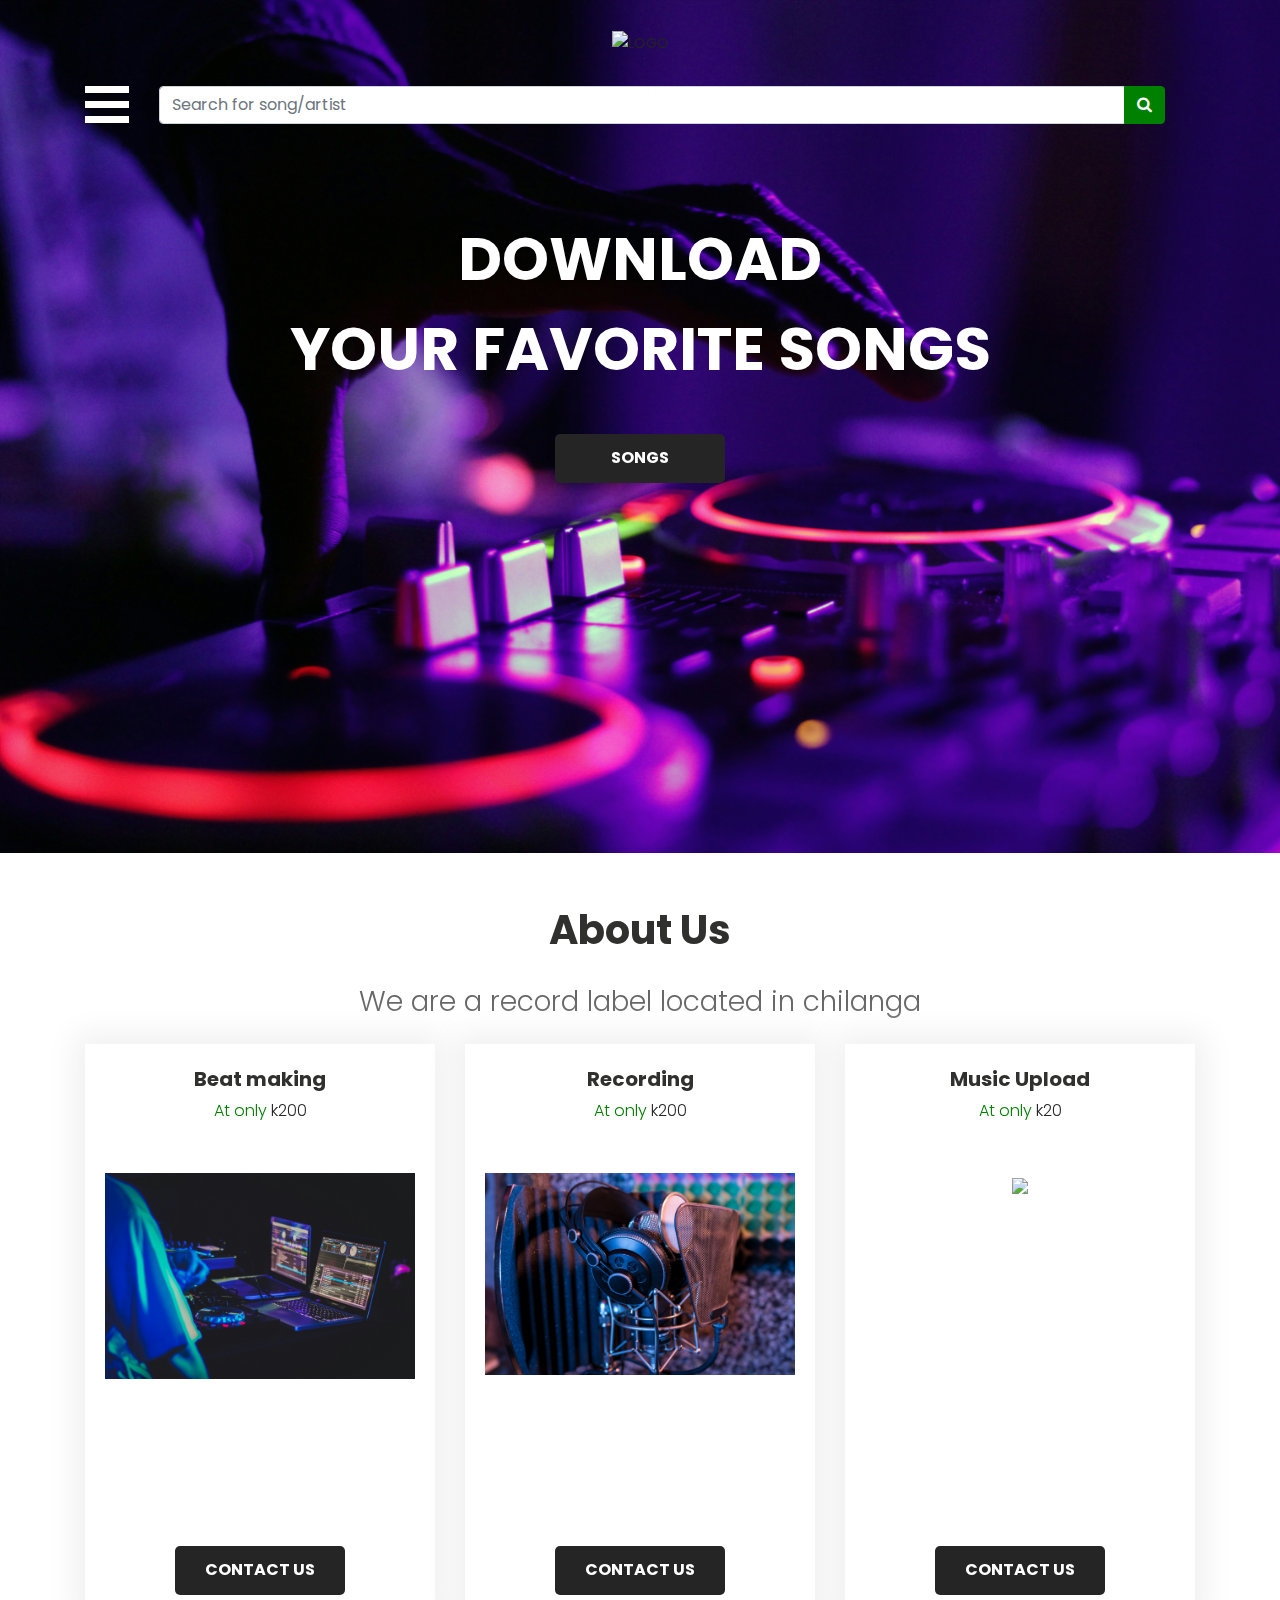
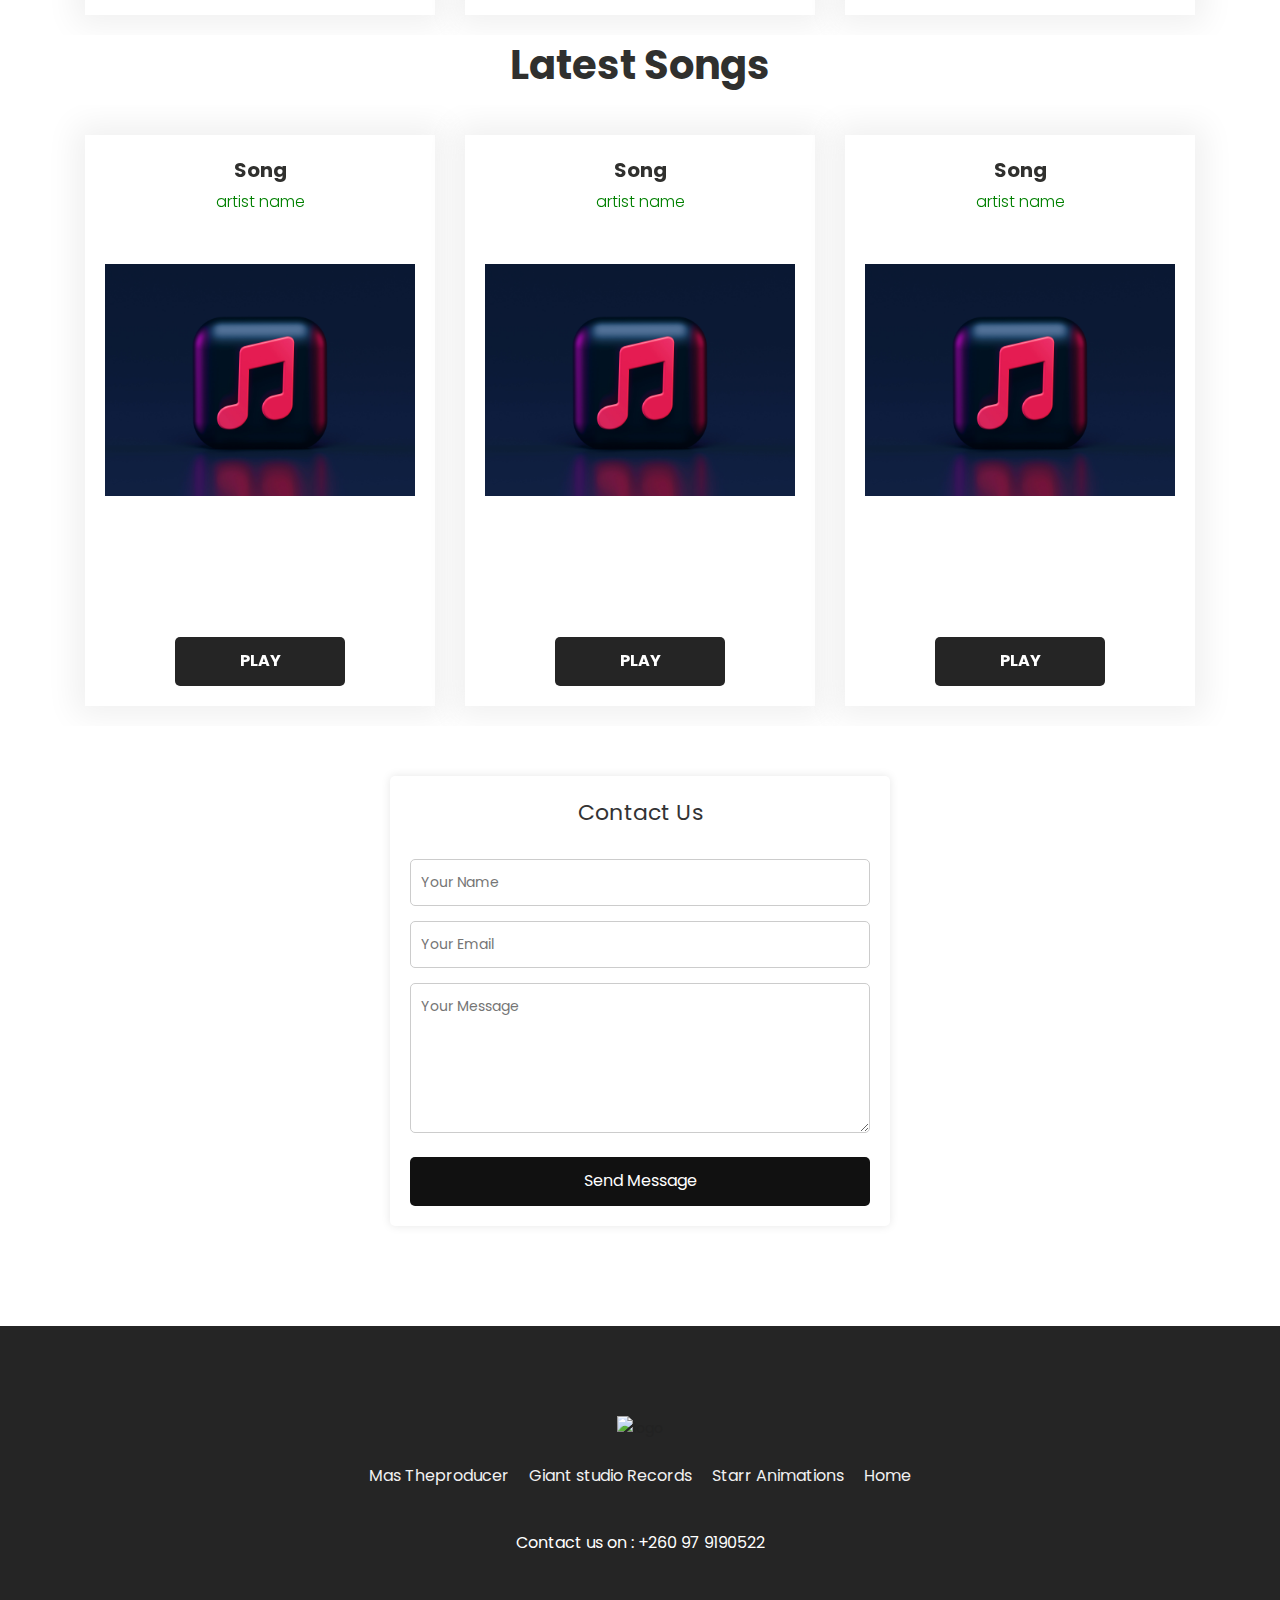
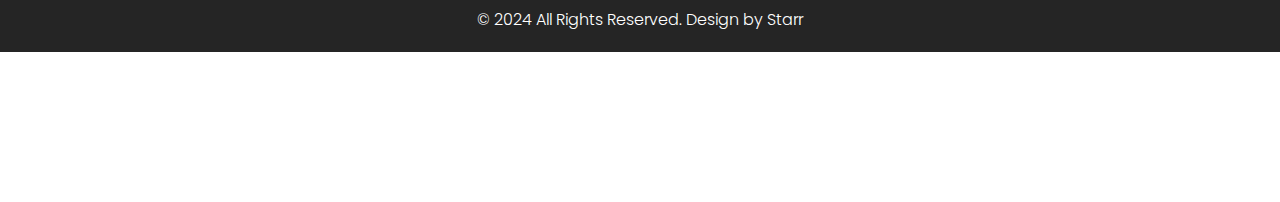
==== index.html @ d3c89e40 "added songs" ====
<!DOCTYPE html>
<html lang="en">
   <head>
      <!-- basic -->
      <meta charset="utf-8">
      <meta http-equiv="X-UA-Compatible" content="IE=edge">
      <meta name="viewport" content="width=device-width, initial-scale=1">
      <!-- mobile metas -->
      <meta name="viewport" content="width=device-width, initial-scale=1">
      <meta name="viewport" content="initial-scale=1, maximum-scale=1">
      <!-- site metas -->
      <title>Giant Music</title>
      <meta name="keywords" content="">
      <meta name="description" content="">
      <meta name="author" content="">
      <!-- bootstrap css -->
      <link rel="stylesheet" type="text/css" href="css/bootstrap.min.css">
      <!-- style css -->
      <link rel="stylesheet" type="text/css" href="css/style.css">
      <!-- Responsive-->
      <link rel="stylesheet" href="css/responsive.css">
      <!-- fevicon -->
      <link rel="icon" href="images/fevicon.png" type="image/gif" />
      <!-- Scrollbar Custom CSS -->
      <link rel="stylesheet" href="css/jquery.mCustomScrollbar.min.css">
      <!-- Tweaks for older IEs-->
      <link rel="stylesheet" href="https://netdna.bootstrapcdn.com/font-awesome/4.0.3/css/font-awesome.css">
      <!-- fonts -->
      <link href="https://fonts.googleapis.com/css?family=Poppins:400,700&display=swap" rel="stylesheet">
      <!-- font awesome -->
      <link rel="stylesheet" type="text/css" href="https://stackpath.bootstrapcdn.com/font-awesome/4.7.0/css/font-awesome.min.css">
      <!--  -->
      <!-- owl stylesheets -->
      <link href="https://fonts.googleapis.com/css?family=Great+Vibes|Poppins:400,700&display=swap&subset=latin-ext" rel="stylesheet">
      <link rel="stylesheet" href="css/owl.carousel.min.css">
      <link rel="stylesoeet" href="css/owl.theme.default.min.css">
      <link rel="stylesheet" href="https://cdnjs.cloudflare.com/ajax/libs/fancybox/2.1.5/jquery.fancybox.min.css" media="screen">
   </head>
   <body>
      <!-- banner bg main start -->
      <div class="banner_bg_main">

         <!-- header top section start -->
         <!-- logo section start -->
         <div class="logo_section">
            <div class="container">
               <div class="row">
                  <div class="col-sm-12">
                     <div class="logo"><a href="index.html"><img src="images/#" alt='LOGO'></a></div>
                  </div>
               </div>
            </div>
         </div>
         <!-- logo section end -->
         <!-- header section start -->
         <div class="header_section">
            <div class="container">
               <div class="containt_main">
                  <div id="mySidenav" class="sidenav">
                     <a href="javascript:void(0)" class="closebtn" onclick="closeNav()">&times;</a>
                     <a href="index.html">Home</a>
                     <a href="songs.html">Songs</a>
                     <a href="#">Top 10</a>
                     <a href="#contact">Contact Us</a>
                  </div>
                  <span class="toggle_icon" onclick="openNav()"><img src="images/toggle-icon.png"></span>
                 
                  <div class="main">
                     <!-- Another variation with a button -->
                     <div class="input-group">
                        <input type="text" class="form-control" placeholder="Search for song/artist">
                        <div class="input-group-append">
                           <button class="btn btn-secondary" type="button" style="background-color: green; border-color:green ">
                           <i class="fa fa-search"></i>
                           </button>
                        </div>
                     </div>
                  </div>
               </div>
            </div>
         </div>
         <!-- header section end -->
         <!-- banner section start -->
         <div class="banner_section layout_padding">
            <div class="container">
               <div id="my_slider" class="carousel slide" data-ride="carousel">
                  <div class="carousel-inner">
                     <div class="carousel-item active">
                        <div class="row">
                           <div class="col-sm-12">
                              <h1 class="banner_taital">Download <br>Your favorite songs</h1>
                              <div class="buynow_bt"><a href="#">songs</a></div>
                           </div>
                        </div>
                     </div>
                     <div class="carousel-item">
                        <div class="row">
                           <div class="col-sm-12">
                              <h1 class="banner_taital">Play <br>the latest songs</h1>
                              <div class="buynow_bt"><a href="#">play</a></div>
                           </div>
                        </div>
                     </div>
                     <div class="carousel-item">
                        <div class="row">
                           <div class="col-sm-12">
                              <h1 class="banner_taital">Contact us <br>and be heard around the world</h1>
                              <div class="buynow_bt"><a href="#contact">Contact us</a></div>
                           </div>
                        </div>
                     </div>
                  </div>
               </div>
            </div>
         </div>
         <!-- banner section end -->
      </div>
      <!-- banner bg main end -->
    
    <!-- About Us section start -->
    <div class="fashion_section">
      <div id="electronic_main_slider" class="carousel slide" data-ride="carousel">
         <div class="carousel-inner">
            <div class="carousel-item active">
               <div class="container">
                  <h1 class="fashion_taital">About Us</h1>
                  <p class="aboutUs">We are a record label located in chilanga</p>
                  <div class="fashion_section_2">
                     <div class="row">
                        <div class="col-lg-4 col-sm-4">
                           <div class="box_main">
                              <h4 class="shirt_text">Beat making</h4>
                              <p class="price_text">At only<span style="color: #262626;"> k200</span></p>
                              <div class="electronic_img"><img src="images/feliphe-schiarolli-oeHaXN3WiLk-unsplash.jpg"></div>
                              <div class="btn_main">
                                 
                                 <div class="buynow_bt"><a href="#contact">Contact Us</a></div>
                              </div>
                           </div>
                        </div>
                        <div class="col-lg-4 col-sm-4">
                           <div class="box_main">
                              <h4 class="shirt_text">Recording</h4>
                              <p class="price_text">At only<span style="color: #262626;"> k200</span></p>
                              <div class="electronic_img"><img src="images/willspirit-l-n-ZEfmWH1nr5Q-unsplash.jpg"></div>
                              <div class="btn_main">
                                
                                 <div class="buynow_bt"><a href="#contact">Contact Us</a></div>
                              </div>
                           </div>
                        </div>
                        <div class="col-lg-4 col-sm-4">
                           <div class="box_main">
                              <h4 class="shirt_text">Music Upload</h4>
                              <p class="price_text">At only<span style="color: #262626;"> k20</span></p>
                              <div class="electronic_img"><img src="images/fernando-lavin-YDdZ6nbGS24-unsplash.jpg"></div>
                              <div class="btn_main">
                              
                                 <div class="buynow_bt"><a href="#contact">Contact Us</a></div>
                              </div>
                           </div>
                        </div>
                     </div>
                  </div>
               </div>
            </div>
                    </div>
   </div>
   <!-- About us section end -->

      <!-- team  section start -->
      <div class="jewellery_section">
         <h1 class="fashion_taital">Latest Songs</h1>
         <div id="jewellery_main_slider" class="carousel slide" data-ride="carousel">
            <div class="carousel-inner">
               <div class="carousel-item active">
                  <div class="container">
                     <div class="fashion_section_2">
                        <div class="row">
                           <div class="col-lg-4 col-sm-4">
                              <div class="box_main">
                                 <h4 class="shirt_text">Song</h4>
                                 <p class="price_text">artist name</span></p>
                                 <div class="jewellery_img"><img src="images/player.jpg"></div>
                                 <div class="btn_main">
                                    <div class="buynow_bt"><a href="#">Play</a></div>
                                 </div>
                              </div>
                           </div>
                           <div class="col-lg-4 col-sm-4">
                              <div class="box_main">
                                 <h4 class="shirt_text">Song</h4>
                                 <p class="price_text">artist name</span></p>
                                 <div class="jewellery_img"><img src="images/player.jpg"></div>
                                 <div class="btn_main">
                                    <div class="buynow_bt"><a href="#">Play</a></div>
                                 </div>
                              </div>
                           </div>
                           <div class="col-lg-4 col-sm-4">
                              <div class="box_main">
                                 <h4 class="shirt_text">Song</h4>
                                 <p class="price_text">artist name</span></p>
                                 <div class="jewellery_img"><img src="images/player.jpg"></div>
                                 <div class="btn_main">
                                    <div class="buynow_bt"><a href="#">Play</a></div>
                                 </div>
                              </div>
                           </div>
                        </div>
                     </div>
                  </div>
               </div>

               <div class="carousel-item">
                  <div class="container">
                     <div class="fashion_section_2">
                        <div class="row">
               <div class="col-lg-4 col-sm-4">
                              <div class="box_main">
                                 <h4 class="shirt_text">Song</h4>
                                 <p class="price_text">artist name</span></p>
                                 <div class="jewellery_img"><img src="images/player.jpg"></div>
                                 <div class="btn_main">
                                    <div class="buynow_bt"><a href="#">Play</a></div>
                                 </div>
                              </div>
                           </div>
                           <div class="col-lg-4 col-sm-4">
                              <div class="box_main">
                                 <h4 class="shirt_text">Song</h4>
                                 <p class="price_text">artist name</span></p>
                                 <div class="jewellery_img"><img src="images/player.jpg"></div>
                                 <div class="btn_main">
                                    <div class="buynow_bt"><a href="#">Play</a></div>
                                 </div>
                              </div>
                           </div>
                           <div class="col-lg-4 col-sm-4">
                              <div class="box_main">
                                 <h4 class="shirt_text">Song</h4>
                                 <p class="price_text">artist name</span></p>
                                 <div class="jewellery_img"><img src="images/player.jpg"></div>
                                 <div class="btn_main">
                                    <div class="buynow_bt"><a href="#">Play</a></div>
                                 </div>
                              </div>
                           </div>
                        </div>
                     </div>
                  </div>
               </div>
            </div>
       
            <div class="contact-form" id="contact">
               <h2>Contact Us</h2>
               <form id="contact-form">
                   <input type="text" id="name" placeholder="Your Name" required>
                   <input type="email" id="email" placeholder="Your Email" required>
                   <textarea id="message" placeholder="Your Message" required></textarea>
                   <button type="button" onclick="sendMessage()">Send Message</button>
               </form>
           </div>
         </div>
      </div>
      <!-- jewellery  section end -->

    
 
    
      
      
      
      <div class="footer_section layout_padding">
         <div class="container">
            <div class="footer_logo"><a href="index.html"><img src="" alt='logo'></a></div>
           
            <div class="footer_menu">
               <ul>
                  <li><a href="#">Mas Theproducer</a></li>
                  <li><a href="#">Giant studio Records</a></li>
                  <li><a href="#">Starr Animations</a></li>
                  <li><a href="#">Home</a></li>
         
               </ul>
            </div>
            <div class="location_main">Contact us on : <a href="#">+260 97 9190522</a></div>
         </div>
      </div>
      <!-- footer section end -->
      <!-- copyright section start -->
      <div class="copyright_section">
         <div class="container">
            <p class="copyright_text">© 2024 All Rights Reserved. Design by Starr</a></p>
         </div>
      </div>
      <!-- copyright section end -->
      <!-- Javascript files-->
      <script src="js/jquery.min.js"></script>
      <script src="js/popper.min.js"></script>
      <script src="js/bootstrap.bundle.min.js"></script>
      <script src="js/jquery-3.0.0.min.js"></script>
      <script src="js/plugin.js"></script>
      <!-- sidebar -->
      <script src="js/jquery.mCustomScrollbar.concat.min.js"></script>
      <script src="js/custom.js"></script>
      <script>
         function openNav() {
           document.getElementById("mySidenav").style.width = "250px";
         }
         
         function closeNav() {
           document.getElementById("mySidenav").style.width = "0";
         }
      </script>

      <script>
         function openNav() {
           document.getElementById("mySidenav").style.width = "250px";
         }
         
         function closeNav() {
           document.getElementById("mySidenav").style.width = "0";
         }

   
            function sendMessage() {
                var name = document.getElementById('name').value;
                var email = document.getElementById('email').value;
                var message = document.getElementById('message').value;
                
                // Email addresses to send the message to
                var to = [
                    'Treasurearthur4@gmail.com',
                    'masmusicofficial@gmail.com'
                ];
                
                // Subject and body of the email
                var subject = 'New Message from Contact Form';
                var body = "Name: " + name + "\nEmail: " + email + "\nMessage: " + message;
    
                // Sending email using mailto link
                var mailtoLink = 'mailto:' + to.join(',') + '?subject=' + encodeURIComponent(subject) + '&body=' + encodeURIComponent(body);
                window.location.href = mailtoLink;
            }

            // Wait for the entire page to load
window.addEventListener('load', function() {
   // When the page is fully loaded, show the content and hide the loader
   document.body.style.display = 'block';
   document.getElementById('loader').style.display = 'none';
 });
     
    
      </script>
   </body>
</html>
---- css/style.css ----
@import url(animate.min.css);
@import url(normalize.css);
@import url(icomoon.css);
@import url(css/font-awesome.min.css);
@import url(meanmenu.css);
@import url(owl.carousel.min.css);
@import url(swiper.min.css);
@import url(slick.css);
@import url(jquery.fancybox.min.css);
@import url(jquery-ui.css);
@import url(nice-select.css);

/*--------------------------------------------------------------------- skeleton ---------------------------------------------------------------------*/

* {
    box-sizing: border-box !important;
    transition: ease all 0.5s;
}

html {
    scroll-behavior: smooth;
    overflow-x: hidden;
}

body {
    color: #666666;
    font-size: 14px;
    line-height: 1.80857;
    font-weight: normal;
    overflow-x: hidden;
    font-family: 'Poppins', sans-serif;
}

a {
    color: #1f1f1f;
    text-decoration: none !important;
    outline: none !important;
    -webkit-transition: all .3s ease-in-out;
    -moz-transition: all .3s ease-in-out;
    -ms-transition: all .3s ease-in-out;
    -o-transition: all .3s ease-in-out;
    transition: all .3s ease-in-out;
}

h1,
h2,
h3,
h4,
h5,
h6 {
    letter-spacing: 0;
    font-weight: normal;
    position: relative;
    padding: 0 0 10px 0;
    font-weight: normal;
    line-height: normal;
    color: #111111;
    margin: 0
}

h1 {
    font-size: 24px
}

h2 {
    font-size: 22px
}

h3 {
    font-size: 18px
}

h4 {
    font-size: 16px
}

h5 {
    font-size: 14px
}

h6 {
    font-size: 13px
}

*,
*::after,
*::before {
    -webkit-box-sizing: border-box;
    -moz-box-sizing: border-box;
    box-sizing: border-box;
}

h1 a,
h2 a,
h3 a,
h4 a,
h5 a,
h6 a {
    color: #212121;
    text-decoration: none!important;
    opacity: 1
}

button:focus {
    outline: none;
}

ul,
li,
ol {
    margin: 0px;
    padding: 0px;
    list-style: none;
}

p {
    margin: 20px;
    font-weight: 300;
    font-size: 15px;
    line-height: 24px;
}

a {
    color: #222222;
    text-decoration: none;
    outline: none !important;
}

a,
.btn {
    text-decoration: none !important;
    outline: none !important;
    -webkit-transition: all .3s ease-in-out;
    -moz-transition: all .3s ease-in-out;
    -ms-transition: all .3s ease-in-out;
    -o-transition: all .3s ease-in-out;
    transition: all .3s ease-in-out;
}

img {
    max-width: 100%;
    height: auto;
}

 :focus {
    outline: 0;
}

.paddind_bottom_0 {
    padding-bottom: 0 !important;
}

.btn-custom {
    margin-top: 20px;
    background-color: transparent !important;
    border: 2px solid #ddd;
    padding: 12px 40px;
    font-size: 16px;
}

.lead {
    font-size: 18px;
    line-height: 30px;
    color: #767676;
    margin: 0;
    padding: 0;
}

.form-control:focus {
    border-color: #ffffff !important;
    box-shadow: 0 0 0 .2rem rgba(255, 255, 255, .25);
}

.navbar-form input {
    border: none !important;
}

.badge {
    font-weight: 500;
}

blockquote {
    margin: 20px 0 20px;
    padding: 30px;
}

button {
    border: 0;
    margin: 0;
    padding: 0;
    cursor: pointer;
}

.full {
    float: left;
    width: 100%;
}

.layout_padding {
    padding-top: 90px;
    padding-bottom: 0px;
}

.padding_0 {
    padding: 0px;
}


/* banner bg main start */

.banner_bg_main {
    width: 100%;
    float: left;
    background-image: url(../images/marcela-laskoski-YrtFlrLo2DQ-unsplash.jpg);
    height: 100vh;
    background-size: 100%;
    background-repeat: no-repeat;
}


/* banner bg main end */


/* header top section start */

.header_section_top {
    width: 100%;
    float: left;
    background-color: #2b2a29;
    clip-path: polygon(0 0, 100% 0, 96% 100%, 3% 100%);
    height: auto;
    padding: 10px 0px;
}

.custom_menu {
    width: 100%;
    margin: 0 auto;
    text-align: center;
}

.custom_menu ul {
    margin: 0px;
    padding: 0px;
    display: inline-block;
}

.custom_menu li {
    float: left;
    font-size: 16px;
    color: #f1f1f1;
    padding: 6px 10px 0px 10px;
}

.custom_menu li a {
    color: #f1f1f1;
}

.custom_menu li a:hover {
    color: green;
}


/* header top section end */


/* logo section start */

.logo_section {
    width: 100%;
    float: left;
}

.logo {
    width: 100%;
    float: left;
    text-align: center;
    padding: 30px 0px;
}


/* logo section end */


/* header section start */

.header_section {
    width: 100%;
    display: flex;
}

.containt_main {
    display: flex;
}


/* opennav bar start */

.sidenav {
    height: 100%;
    width: 0;
    position: fixed;
    z-index: 1;
    top: 0;
    left: 0;
    background-color: #111;
    overflow-x: hidden;
    transition: 0.5s;
    padding-top: 60px;
}

.sidenav a {
    padding: 8px 8px 8px 32px;
    text-decoration: none;
    font-size: 20px;
    color: #ffffff;
    display: block;
    transition: 0.3s;
}

.sidenav a:hover {
    color: green;
}

.sidenav .closebtn {
    position: absolute;
    top: 0;
    right: 25px;
    font-size: 36px;
    margin-left: 50px;
}

@media screen and (max-height: 450px) {
    .sidenav {
        padding-top: 15px;
    }
    .sidenav a {
        font-size: 18px;
    }
}

.toggle_icon {
    cursor: pointer;
    color: #ffffff;
    order: 2;
}

.header_box {
    order: 2;
    display: flex;
}

.dropdown,
.dropleft,
.dropright,
.dropup {
    position: relative;
    margin: 0 auto;
    text-align: center;
    display: inline-block;
    margin-left: 30px;
    order: 2;
}

.btn-secondary {
    color: #fff;
    background-color: #30302e;
    border-color: #30302e;
}

.btn-secondary:hover {
    color: #fff;
    background-color: #30302e;
    border-color: #30302e;
}

.show>.btn-secondary.dropdown-toggle:focus {
    box-shadow: none;
}


/* opennav bar end */


/* Styles for wrapping the search box start */

.main {
    flex: 1;
    margin: 0px 30px;
    display: inline-block;
    order: 2;
}


/* Bootstrap 4 text input with search icon */

.has-search .form-control {
    padding-left: 2.375rem;
}

.has-search .form-control-feedback {
    position: absolute;
    z-index: 2;
    display: block;
    width: 2.375rem;
    height: 2.375rem;
    line-height: 2.375rem;
    text-align: center;
    pointer-events: none;
    color: #aaa;
}


/* Styles for wrapping the search box end */

.login_menu {
    display: flex;
    text-align: right;
    float: right;
}

.login_menu ul {
    margin: 0px;
    padding: 0px;
}

.login_menu li {
    float: left;
    font-size: 16px;
    color: #ffffff;
    text-transform: uppercase;
    padding-left: 10px;
    padding-top: 4px;
}

.login_menu li a {
    color: #ffffff;
}

.login_menu li a:hover {
    color: green;
}

.padding_10 {
    padding-left: 10px;
}



/* header section end */


/* banner section start */

.banner_section {
    width: 100%;
    float: left;
    padding-bottom: 60px;
}

.banner_taital {
    width: 100%;
    font-size: 60px;
    color: #ffffff;
    text-align: center;
    text-transform: uppercase;
    font-weight: bold;
}

.buynow_bt {
    width: 170px;
    margin: 0 auto;
    padding-top: 30px;
}

.buynow_bt a {
    width: 100%;
    float: left;
    font-size: 16px;
    color: #ffffff;
    background-color: #252525;
    text-align: center;
    padding: 10px 0px;
    border-radius: 5px;
    text-transform: uppercase;
    font-weight: bold;
}

.buynow_bt a:hover {
    background-color: green;
    color: #ffffff;
}

#my_slider a.carousel-control-next {
    right: 0px;
    top: 40px;
}

#my_slider a.carousel-control-prev {
    left: 0px;
    top: 40px;
}

#my_slider .carousel-control-next,
#my_slider .carousel-control-prev {
    width: 45px;
    height: 45px;
    background: rgb(242, 222, 172, 0.80);
    opacity: 1;
    font-size: 20px;
    color: #000;
    border-radius: 100px;
}

#my_slider .carousel-control-next:focus,
#my_slider .carousel-control-next:hover,
#my_slider .carousel-control-prev:focus,
#my_slider .carousel-control-prev:hover {
    color: #fff;
}


/* banner section end */


/* fashion section start */

.fashion_section {
    width: 100%;
    float: left;
    padding-bottom: 150px;
}

.fashion_taital {
    width: 100%;
    font-size: 40px;
    color: #30302e;
    text-align: center;
    font-weight: bold;
}

.fashion_section_2 {
    width: 100%;
    margin-top: 30px;
}

.box_main {
    width: 100%;
    background-color: #ffffff;
    height: auto;
    padding: 20px;
    box-shadow: 0px 0 30px 10px #f0f0f0;
    margin-bottom: 20px;
}

.shirt_text {
    width: 100%;
    font-size: 20px;
    color: #30302e;
    text-align: center;
    font-weight: bold;
    padding-bottom: 5px;
}

.price_text {
    width: 100%;
    font-size: 16px;
    color: green;
    text-align: center;
    margin: 0px;
}

.tshirt_img {
    width: 100%;
    text-align: center;
    margin: 50px 0px;
    min-height: 370px;
}

.btn_main {
    width: 100%;
    display: flex;
}

.buy_bt {
    float: left;
    width: 100%;
}

.buy_bt a {
    width: 100%;
    font-size: 16px;
    color: green;
    background-color: transparent;
    text-align: right;
    font-weight: bold;
}

.buy_bt a:hover {
    background-color: transparent;
    color: #262626;
}

.seemore_bt {
    width: 100%;
    float: right;
    text-align: right;
}

.seemore_bt a {
    width: 100%;
    font-size: 16px;
    color: #262626;
    background-color: transparent;
    text-align: right;
}

.seemore_bt a:hover {
    background-color: transparent;
    color: green;
}

#main_slider a.carousel-control-next {
    right: 615px;
    top: 105%;
}

#main_slider a.carousel-control-prev {
    left: 615px;
    top: 105%;
}

#main_slider .carousel-control-next,
#main_slider .carousel-control-prev {
    width: 55px;
    height: 55px;
    background-color: #30302e;
    opacity: 1;
    font-size: 30px;
    color: #ffffff;
}

#main_slider .carousel-control-next:focus,
#main_slider .carousel-control-next:hover,
#main_slider .carousel-control-prev:focus,
#main_slider .carousel-control-prev:hover {
    color: #fff;
    background-color: green;
}


/* fashion section end */


/* electronic section start */

.electronic_img {
    width: 100%;
    text-align: center;
    margin: 50px 0px;
    min-height: 293px;
}

#electronic_main_slider a.carousel-control-next {
    right: 615px;
    top: 105%;
}

#electronic_main_slider a.carousel-control-prev {
    left: 615px;
    top: 105%;
}

#electronic_main_slider .carousel-control-next,
#electronic_main_slider .carousel-control-prev {
    width: 55px;
    height: 55px;
    background-color: #30302e;
    opacity: 1;
    font-size: 30px;
    color: #ffffff;
}

#electronic_main_slider .carousel-control-next:focus,
#electronic_main_slider .carousel-control-next:hover,
#electronic_main_slider .carousel-control-prev:focus,
#electronic_main_slider .carousel-control-prev:hover {
    color: #fff;
    background-color: green;
}


/* electronic section end */


/* jewellery section start */

.jewellery_section {
    width: 100%;
    float: left;
    padding-bottom: 50px;
}

.jewellery_img {
    width: 100%;
    text-align: center;
    margin: 50px 0px;
    min-height: 293px;
}

#jewellery_main_slider a.carousel-control-next {
    right: 615px;
    top: 75%;
}

#jewellery_main_slider a.carousel-control-prev {
    left: 615px;
    top: 75%;
}

#jewellery_main_slider .carousel-control-next,
#jewellery_main_slider .carousel-control-prev {
    width: 55px;
    height: 55px;
    background-color: #30302e;
    opacity: 1;
    font-size: 30px;
    color: #ffffff;
}

#jewellery_main_slider .carousel-control-next:focus,
#jewellery_main_slider .carousel-control-next:hover,
#jewellery_main_slider .carousel-control-prev:focus,
#jewellery_main_slider .carousel-control-prev:hover {
    color: #fff;
    background-color: green;
}


/* loader bar css start */

.loader_main {
    width: 100%;
    text-align: center;
    margin-top: 140px;
}

.loader {
    border: 16px solid #f3f3f3;
    border-radius: 50%;
    border-top: 16px solid #414744;
    border-right: 16px solid green;
    border-bottom: 16px solid #414744;
    border-left: 16px solid green;
    width: 120px;
    height: 120px;
    -webkit-animation: spin 2s linear infinite;
    animation: spin 6s linear infinite;
    margin: 0 auto;
}

@-webkit-keyframes spin {
    0% {
        -webkit-transform: rotate(0deg);
    }
    100% {
        -webkit-transform: rotate(360deg);
    }
}

@keyframes spin {
    0% {
        transform: rotate(0deg);
    }
    100% {
        transform: rotate(360deg);
    }
}


/* loader bar css end */


/* jewellery section end */

/* contact us */

       
.contact-form {
    max-width: 500px;
    margin: 50px auto;
    background: #fff;
    padding: 20px;
    border-radius: 5px;
    box-shadow: 0 0 10px rgba(0, 0, 0, 0.1);
}

.contact-form h2 {
    margin-bottom: 20px;
    color: #333;
    text-align: center;
}

.contact-form input[type="text"],
.contact-form input[type="email"],
.contact-form textarea {
    width: 100%;
    padding: 10px;
    margin-bottom: 15px;
    border: 1px solid #ccc;
    border-radius: 5px;
    box-sizing: border-box;
}

.contact-form textarea {
    height: 150px;
}

.contact-form button {
    display: block;
    width: 100%;
    padding: 10px;
    background-color:#111;
    transition: 0.2s;
    color: #fff;
    border: none;
    border-radius: 5px;
    cursor: pointer;
    font-size: 16px;
}

.contact-form button:hover {
    background-color: green;
}



/* footer section start */


/* footer section start */

.footer_section {
    width: 100%;
    float: left;
    background-color: #252525;
    height: auto;
}

.footer_logo {
    width: 100%;
    text-align: center;
}

.input_bt {
    width: 60%;
    margin: 0 auto;
    text-align: center;
    display: flex;
    border-bottom: 1px solid #ffffff !important;
}

.mail_bt {
    width: 100%;
    float: left;
    font-size: 18px;
    color: #fff;
    background-color: transparent;
    padding: 5px 0px 5px 0px;
    height: 60px;
    border: 0px;
}

input.mail_bt::placeholder {
    color: #fff;
}

.subscribe_bt {
    width: 30%;
    float: right;
    font-size: 16px;
    color: green;
    background-color: transparent;
    padding: 20px 0px 5px 0px;
    border-radius: 30px;
    border: 0px;
    text-transform: uppercase;
    text-align: right;
}

.subscribe_bt a {
    color: green;
}

.subscribe_bt a:hover {
    color: #ffffff;
}

.footer_menu {
    width: 100%;
    margin: 0 auto;
    text-align: center;
}

.footer_menu ul {
    margin: 0px;
    padding: 0px;
    display: inline-block;
}

.footer_menu li {
    float: left;
    font-size: 16px;
    color: #f1f1f1;
    padding: 20px 10px 0px 10px;
}

.footer_menu li a {
    color: #f1f1f1;
}

.footer_menu li a:hover {
    color: green;
}

.location_main {
    width: 100%;
    margin: 0 auto;
    padding-top: 30px;
    text-align: center;
}

.location_main {
    float: left;
    font-size: 16px;
    color: #ffffff;
    padding: 30px 30px 30px 30px;
}

.location_main a {
    color: #ffffff;
}

.location_main a:hover {
    color: green;
}


/* footer section end */


/* copyright section start */

.copyright_section {
    width: 100%;
    float: left;
    background-color: #252525;
    height: auto;
}

.copyright_text {
    width: 100%;
    float: left;
    color: #ffffff;
    text-align: center;
    font-size: 16px;
    margin: 20px 0px;
}

.copyright_text a {
    color: #ffffff;
}

.copyright_text a:hover {
    color: green;
}

.margin_top90 {
    margin-top: 90px;
}


/* copyright section end */

/* about us */

.aboutUs {
    text-align: center;
    font-size: 2em;
}
---- css/responsive.css ----
/*--------------------------------------------------------------------- File Name: responsive.css ---------------------------------------------------------------------*/


/*------------------------------------------------------------------- 991px x 768px ---------------------------------------------------------------------*/

@media only screen and (min-width: 768px) and (max-width: 991px) {
    .header-search {
        padding: 15px 0px;
    }
}


/*------------------------------------------------------------------- 767px x 599px ---------------------------------------------------------------------*/

@media only screen and (min-width: 599px) and (max-width: 767px) {
    .logo {
        text-align: center;
    }
    .cart-content-right {
        padding-bottom: 5px;
    }
    .mg {
        margin: 0px 0px;
    }
    .menu-area-main {
        height: 256px;
        overflow-y: auto;
    }
    .megamenu>.row [class*="col-"] {
        padding: 0px;
    }
    .menu-area-main .megamenu .men-cat {
        padding: 0px 15px;
    }
    .menu-area-main .megamenu .women-cat {
        padding: 0px 15px;
    }
    .menu-area-main .megamenu .el-cat {
        padding: 0px 15px;
    }
    .mean-container .mean-nav ul li a.mean-expand {
        height: 19px;
    }
    .category-box.women-box {
        display: none;
    }
    .cart-box {
        display: inline-block;
        margin: 0px 30px;
    }
    .wish-box {
        float: none;
        margin: 0px 30px;
        display: inline-block;
    }
    .menu-add {
        display: none;
    }
    .category-box {
        display: none;
    }
    .mean-container .mean-nav ul li ol {
        padding: 0px;
    }
    .mean-container .mean-nav ul li a {
        padding: 10px 20px;
        width: 94.8%;
    }
    .mean-container .mean-nav ul li li a {
        width: 92%;
        padding: 1em 4%;
    }
    .mean-container .mean-nav ul li li li a {
        width: 100%;
    }
    .header-search {
        padding: 15px 0px;
    }
    #collapseFilter.d-md-block {
        padding: 30px 0px;
    }
}


/*------------------------------------------------------------------- 599px x 280px ---------------------------------------------------------------------*/

@media only screen and (min-width: 280px) and (max-width: 599px) {
    .cart-content-right {
        padding-bottom: 5px;
    }
    .megamenu>.row [class*="col-"] {
        padding: 0px;
    }
    .menu-area-main .megamenu .men-cat {
        padding: 0px 15px;
    }
    .menu-area-main .megamenu .women-cat {
        padding: 0px 15px;
    }
    .menu-area-main .megamenu .el-cat {
        padding: 0px 15px;
    }
    .mean-container .mean-nav ul li a {
        padding: 1em 4%;
        width: 92%;
    }
    .mean-container .mean-nav ul li li a {
        width: 90%;
        padding: 1em 5%;
    }
    .mean-container .sub-full.megamenu-categories ol li a {
        padding: 5px 0px;
        text-transform: capitalize;
        width: 100%;
    }
    .megamenu .sub-full.megamenu-categories .women-box .banner-up-text a {
        width: auto;
        border: none;
        float: none;
    }
    .menu-area-main {
        height: 45px;
        overflow-y: auto;
    }
    .mean-container .mean-nav ul li a.mean-expand {
        top: 0;
    }
}

@media (min-width: 992px) and (max-width: 1199px) {
    .banner_bg_main {
        background-size: 100% 100%;
    }
    .tshirt_img {
        margin: 20px 0px;
        min-height: 360px;
    }
    #main_slider a.carousel-control-next {
        right: 40px;
        top: 110%;
    }
    #main_slider a.carousel-control-prev {
        left: 40px;
        top: 110%;
    }
    .electronic_img {
        margin: 20px 0px;
        min-height: 280px;
    }
    #electronic_main_slider a.carousel-control-next {
        right: 40px;
        top: 110%;
    }
    #electronic_main_slider a.carousel-control-prev {
        left: 40px;
        top: 110%;
    }
    .jewellery_img {
        margin: 20px 0px;
        min-height: 0;
    }
    #jewellery_main_slider a.carousel-control-prev {
        left: 40px;
        top: 70%;
    }
    #jewellery_main_slider a.carousel-control-next {
        right: 40px;
        top: 70%;
    }
    .input_bt {
        width: 80%;
    }
}

@media (min-width: 768px) and (max-width: 991px) {
    .banner_bg_main {
        background-size: 100% 100%;
    }
    .dropdown {
        display: none;
    }
    .tshirt_img {
        margin: 20px 0px;
        min-height: 320px;
    }
    .banner_taital {
        font-size: 50px;
    }
    #main_slider a.carousel-control-next {
        right: 40px;
        top: 110%;
    }
    #main_slider a.carousel-control-prev {
        left: 40px;
        top: 110%;
    }
    .electronic_img {
        margin: 20px 0px;
        min-height: 190px;
    }
    #electronic_main_slider a.carousel-control-next {
        right: 40px;
        top: 110%;
    }
    #electronic_main_slider a.carousel-control-prev {
        left: 40px;
        top: 110%;
    }
    .jewellery_img {
        margin: 20px 0px;
        min-height: 0;
    }
    #jewellery_main_slider a.carousel-control-prev {
        left: 40px;
        top: 70%;
    }
    #jewellery_main_slider a.carousel-control-next {
        right: 40px;
        top: 70%;
    }
    .input_bt {
        width: 100%;
    }
}

@media (min-width: 576px) and (max-width: 767px) {
    .banner_bg_main {
        background-size: 100% 100%;
    }
    .header_section_top {
        display: none;
    }
    .containt_main {
        display: flex;
        flex-wrap: wrap;
        align-items: center;
    }
    .toggle_icon {
        cursor: pointer;
        order: 2;
    }
    .main {
        margin: 0px 0px 0px 0px;
    }
    .main {
        margin: 0px 0px;
    }
    .input-group {
        width: auto;
        margin-right: 0px;
        margin-left: 10px;
    }
    .header_box {
        order: 1;
        display: flex;
        width: 100%;
        margin-bottom: 20px;
        justify-content: space-between;
    }
    .dropdown {
        display: none;
    }
    .login_menu li {
        float: left;
        font-size: 14px;
    }
    .nav-link {
        padding: .4rem 0px;
        color: #fff;
    }
    .lang_box {
        background-color: transparent;
    }
    .banner_taital {
        font-size: 40px;
    }
    #my_slider a.carousel-control-prev {
        top: -10px;
    }
    #my_slider a.carousel-control-next {
        top: -10px;
    }
    .fashion_taital {
        font-size: 24px;
    }
    .fashion_section {
        padding-bottom: 100px;
    }
    .electronic_img {
        margin: 20px 0px;
        min-height: 145px;
    }
    .tshirt_img {
        margin: 20px 0px;
        min-height: 246px;
    }
    .jewellery_img {
        margin: 20px 0px;
        min-height: 0;
    }
    .shirt_text {
        font-size: 14px;
    }
    .price_text {
        font-size: 14px
    }
    .buy_bt a {
        font-size: 12px;
    }
    .seemore_bt a {
        font-size: 12px;
    }
    .box_main {
        padding: 20px 10px;
    }
    #jewellery_main_slider a.carousel-control-prev {
        left: 35px;
        top: 65%;
    }
    #jewellery_main_slider a.carousel-control-next {
        right: 35px;
        top: 65%;
    }
    #main_slider a.carousel-control-prev {
        left: 33px;
        top: 101%;
    }
    #main_slider a.carousel-control-next {
        right: 33px;
        top: 101%;
    }
    #electronic_main_slider a.carousel-control-prev {
        left: 33px;
        top: 101%;
    }
    #electronic_main_slider a.carousel-control-next {
        right: 33px;
        top: 101%;
    }
    .input_bt {
        width: 100%;
    }
    .mail_bt {
        width: 70%;
    }
    .footer_menu li {
        float: none;
        padding: 10px 10px 0px 10px;
    }
    .location_main {
        padding: 30px 0px 30px 0px;
    }
}

@media (max-width: 575px) {
    .banner_bg_main {
        background-size: cover;
    }
    .header_section_top {
        display: none;
    }
    .containt_main {
        display: flex;
        flex-wrap: wrap;
        align-items: center;
    }
    .toggle_icon {
        cursor: pointer;
        order: 2;
    }
    .main {
        margin: 0px 0px 0px 0px;
    }
    .main {
        margin: 0px 0px;
    }
    .input-group {
        width: auto;
        margin-right: 0px;
        margin-left: 10px;
    }
    .header_box {
        order: 1;
        display: flex;
        width: 100%;
        margin-bottom: 20px;
        justify-content: space-between;
    }
    .dropdown {
        display: none;
    }
    .login_menu li {
        float: left;
        font-size: 14px;
    }
    .nav-link {
        padding: .4rem 0px;
        color: #fff;
    }
    .lang_box {
        background-color: transparent;
    }
    .banner_taital {
        font-size: 24px;
    }
    #my_slider a.carousel-control-prev {
        top: -10px;
    }
    #my_slider a.carousel-control-next {
        top: -10px;
    }
    .fashion_taital {
        font-size: 24px;
    }
    .fashion_section {
        padding-bottom: 100px;
    }
    .electronic_img {
        margin: 20px 0px;
        min-height: 0;
    }
    .tshirt_img {
        margin: 20px 0px;
        min-height: 0;
    }
    .jewellery_img {
        margin: 20px 0px;
        min-height: 0;
    }
    #jewellery_main_slider a.carousel-control-prev {
        left: 15px;
        top: 86%;
    }
    #jewellery_main_slider a.carousel-control-next {
        right: 15px;
        top: 86%;
    }
    #main_slider a.carousel-control-prev {
        left: 15px;
        top: 101%;
    }
    #main_slider a.carousel-control-next {
        right: 15px;
        top: 101%;
    }
    #electronic_main_slider a.carousel-control-prev {
        left: 15px;
        top: 101%;
    }
    #electronic_main_slider a.carousel-control-next {
        right: 15px;
        top: 101%;
    }
    .input_bt {
        width: 100%;
    }
    .mail_bt {
        width: 70%;
    }
    .footer_menu li {
        float: none;
        padding: 10px 10px 0px 10px;
    }
    .location_main {
        padding: 30px 0px 30px 0px;
    }
}
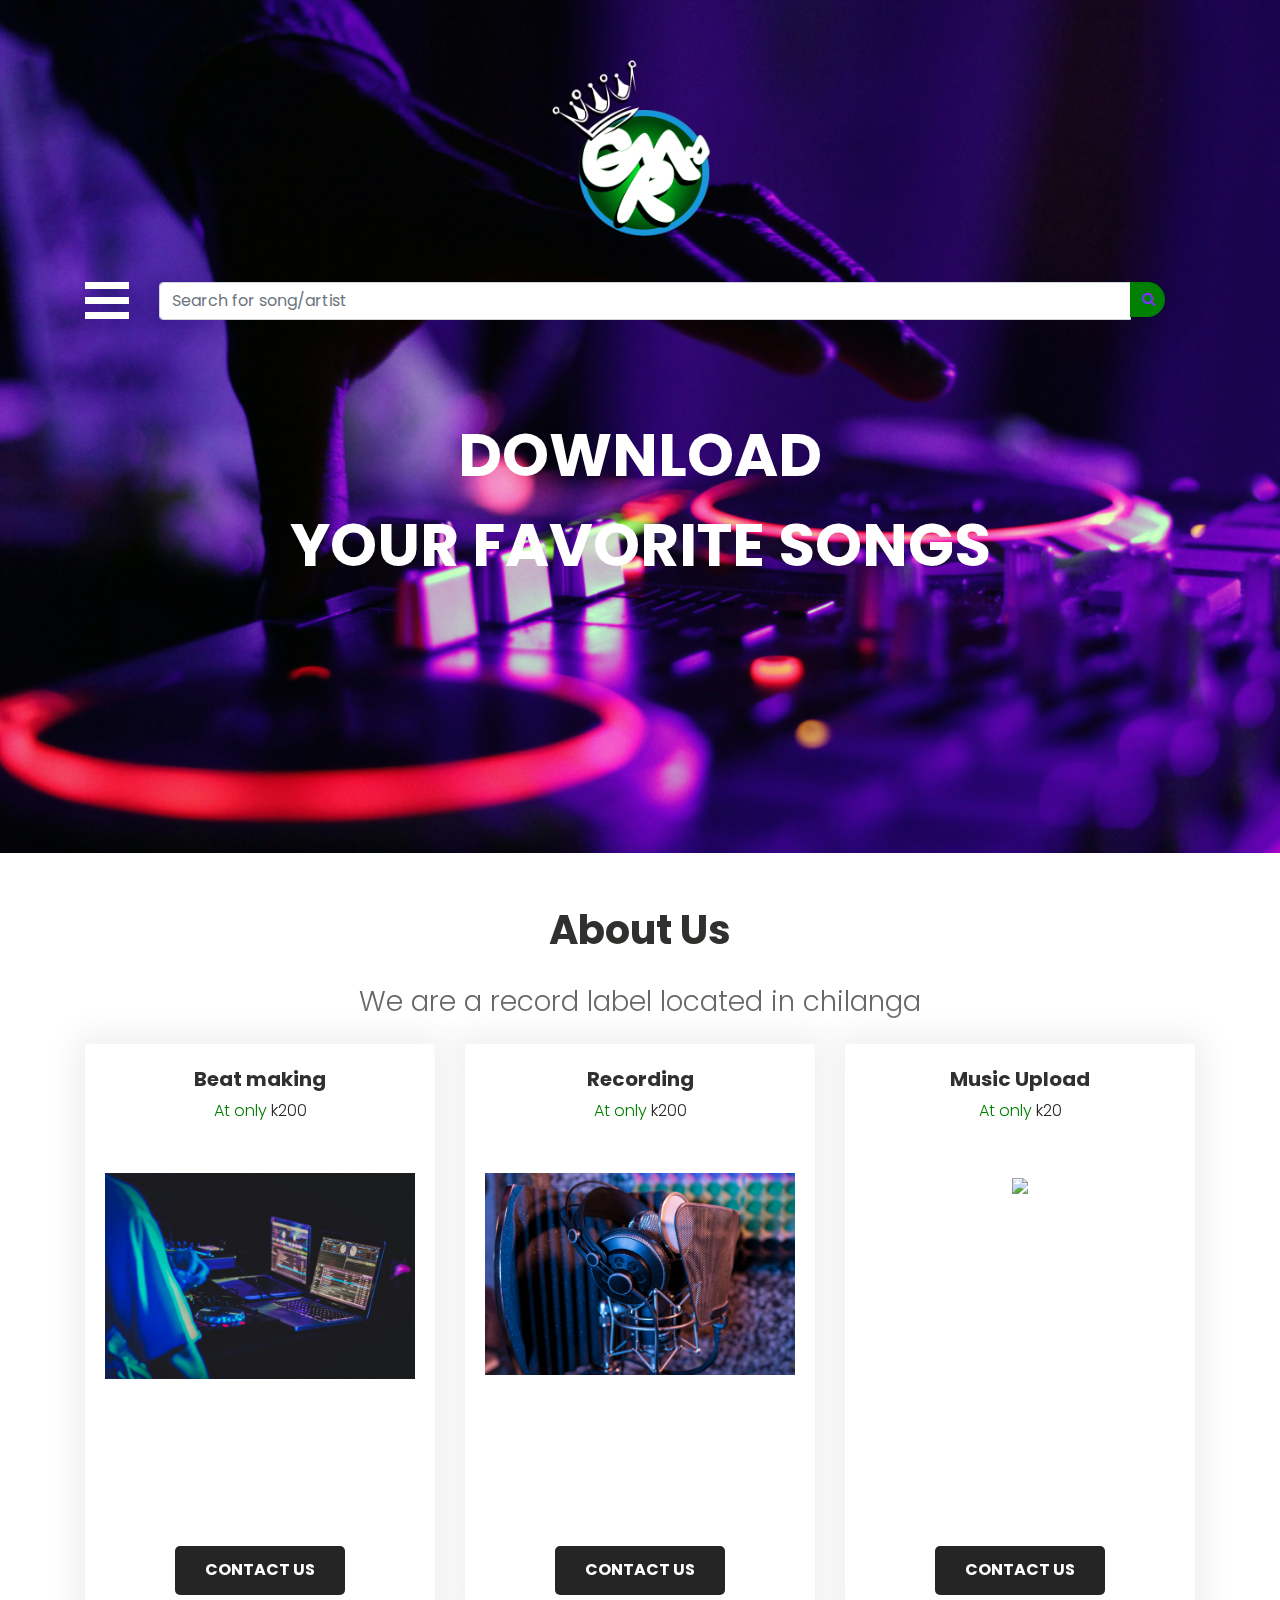
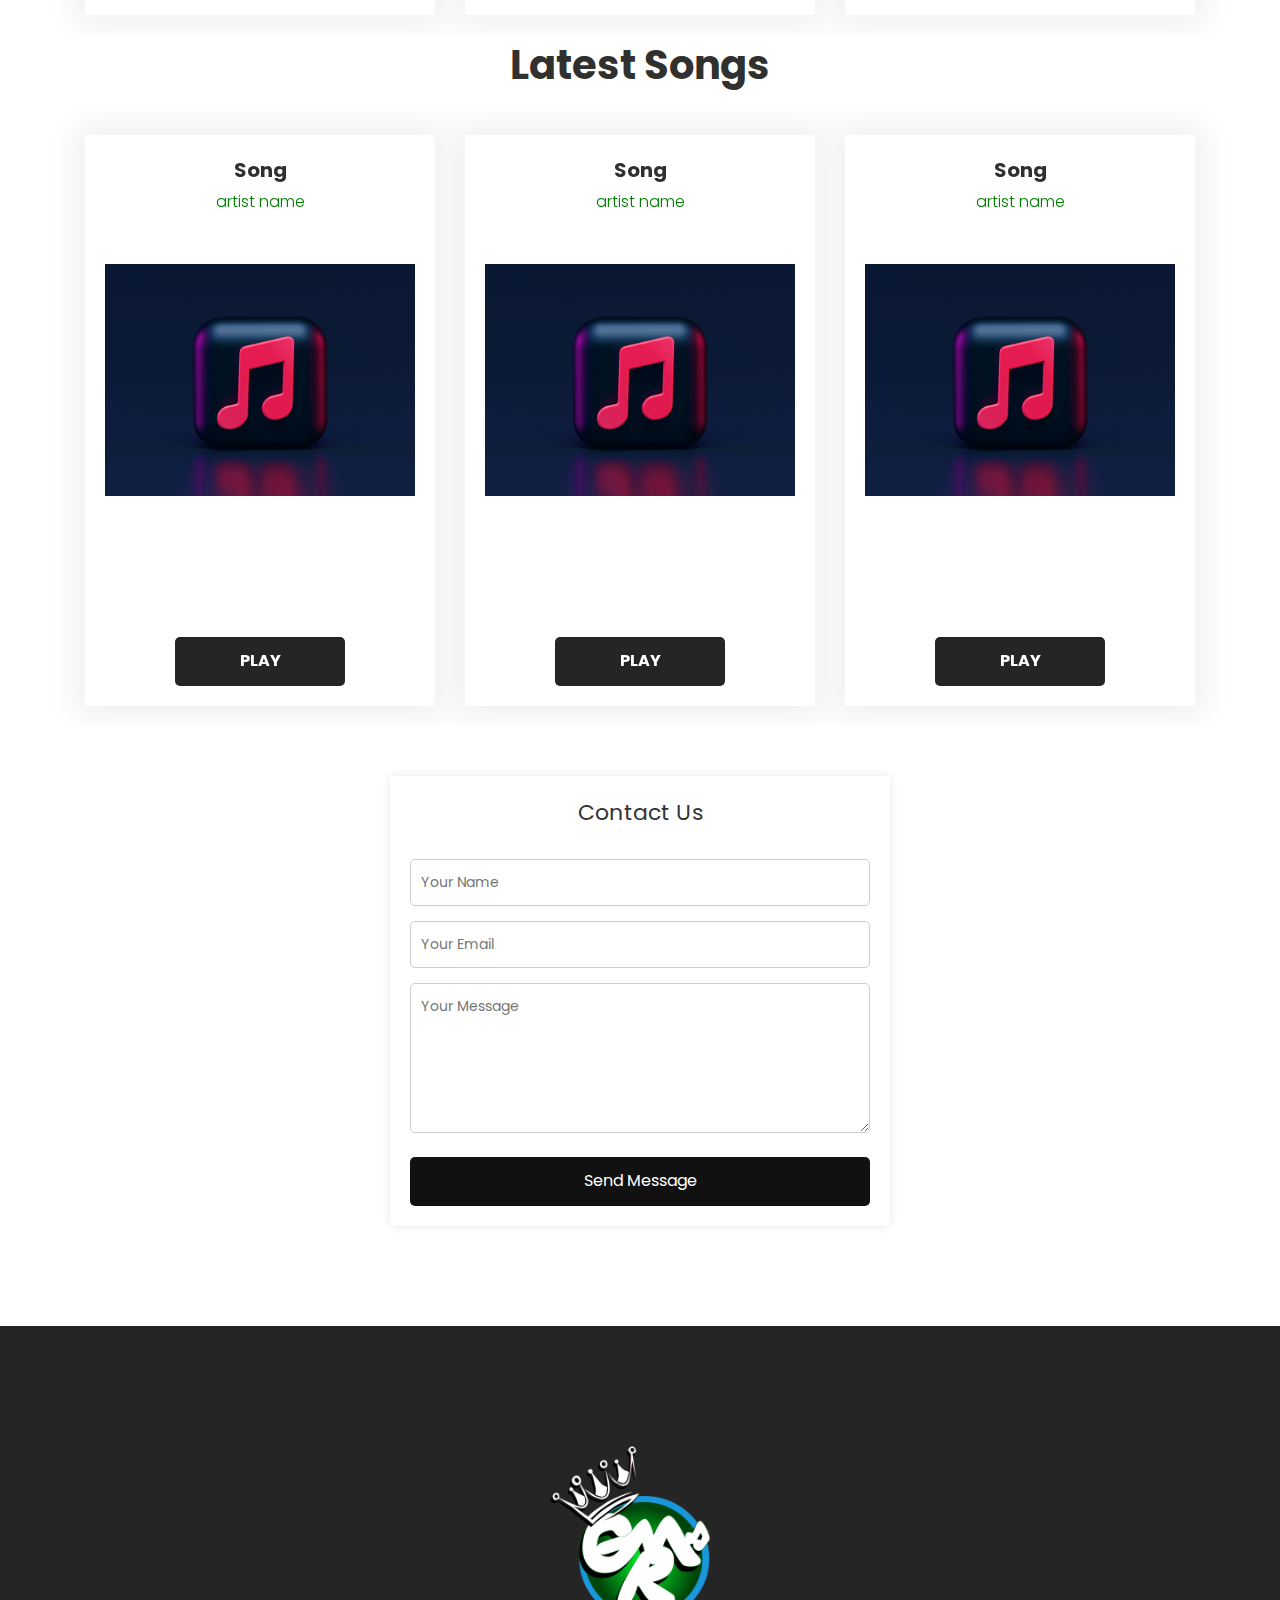
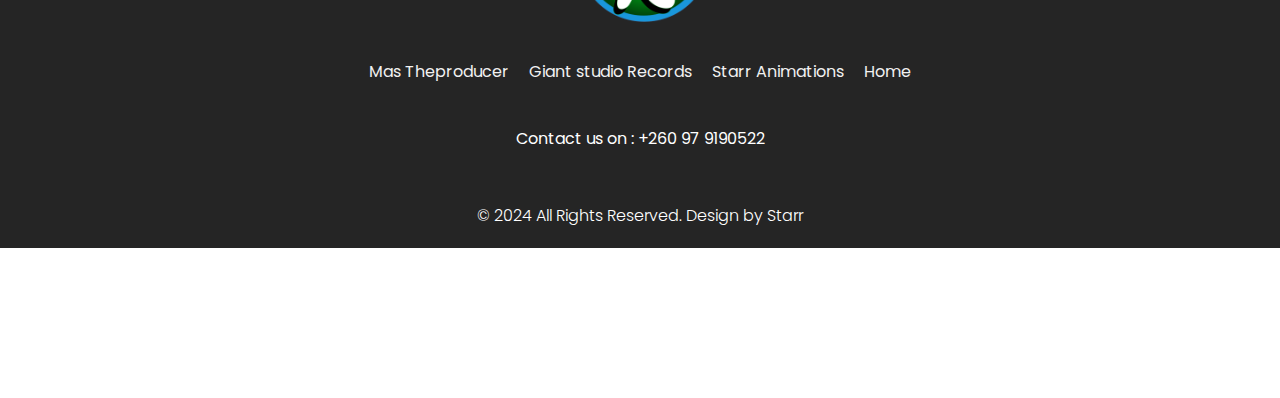
==== commit e800f8c1: "added logo" ====
--- a/index.html
+++ b/index.html
@@ -20,7 +20,7 @@
       <!-- Responsive-->
       <link rel="stylesheet" href="css/responsive.css">
       <!-- fevicon -->
-      <link rel="icon" href="images/fevicon.png" type="image/gif" />
+      <link rel="icon" href="images/giant Logo.png" type="image/gif" />
       <!-- Scrollbar Custom CSS -->
       <link rel="stylesheet" href="css/jquery.mCustomScrollbar.min.css">
       <!-- Tweaks for older IEs-->
@@ -46,7 +46,7 @@
             <div class="container">
                <div class="row">
                   <div class="col-sm-12">
-                     <div class="logo"><a href="index.html"><img src="images/#" alt='LOGO'></a></div>
+                     <div class="logo"><a href="index.html"><img src="images/giant Logo.png" style="width: 20%;" alt='LOGO'></a></div>
                   </div>
                </div>
             </div>
@@ -89,7 +89,7 @@
                         <div class="row">
                            <div class="col-sm-12">
                               <h1 class="banner_taital">Download <br>Your favorite songs</h1>
-                              <div class="buynow_bt"><a href="#">songs</a></div>
+                              
                            </div>
                         </div>
                      </div>
@@ -97,7 +97,7 @@
                         <div class="row">
                            <div class="col-sm-12">
                               <h1 class="banner_taital">Play <br>the latest songs</h1>
-                              <div class="buynow_bt"><a href="#">play</a></div>
+                              
                            </div>
                         </div>
                      </div>
@@ -105,7 +105,7 @@
                         <div class="row">
                            <div class="col-sm-12">
                               <h1 class="banner_taital">Contact us <br>and be heard around the world</h1>
-                              <div class="buynow_bt"><a href="#contact">Contact us</a></div>
+                              
                            </div>
                         </div>
                      </div>
@@ -273,7 +273,7 @@
       
       <div class="footer_section layout_padding">
          <div class="container">
-            <div class="footer_logo"><a href="index.html"><img src="" alt='logo'></a></div>
+            <div class="footer_logo"><a href="index.html"><img src="images/giant Logo.png" style="width: 20%;" alt='logo'></a></div>
            
             <div class="footer_menu">
                <ul>
--- a/css/style.css
+++ b/css/style.css
@@ -987,4 +987,281 @@
 .aboutUs {
     text-align: center;
     font-size: 2em;
-}+}
+
+@import url('https://fonts.googleapis.com/css2?family=Lato&display=swap');
+
+
+.music-container{
+    width: 100%;
+    min-height: 100vh;
+    display: grid;
+    place-items: center;
+}
+
+.music-body{
+    box-shadow: 0 20px 50px #3d11839f;
+    background: #fff;
+    padding: 1.3rem;
+    border-radius: 1.5rem;
+    position: relative;
+    overflow: hidden;
+}
+
+.btn{
+    outline: none;
+    border: 0;
+    background: #eee6fc;
+    font-size: 0.9rem;
+    color: #7D30FA;
+    height: 2.188rem;
+    width: 2.188rem;
+    border-radius: 50%;
+    cursor: pointer;
+}
+
+.top-icons{
+    display: flex;
+    justify-content: space-between;
+    align-items: center;
+}
+
+.volume{
+    z-index: 5;
+}
+
+.layer{
+    z-index: 4;
+    position: absolute;
+    background:#ffff;
+    border: 2px solid #eee6fc;
+    height: 2.188rem;
+    width: 17.5rem;
+    left: 0;
+    right: 0;
+    margin: auto;
+    top: 1.3rem;
+    border-radius: 1.5rem;
+    display: grid;
+    place-items: center;
+    visibility: hidden;
+}
+.volume-slider,.progress-bar{
+    position: relative;
+    width: 100%;
+    height: 0.2rem;
+    background: #eee6fc;
+}
+
+.volume-slider{
+    width: 80%;
+}
+
+.volume-slider {
+    right: -15px;;
+}
+
+.volume-slider .bar,.progress-bar .progress-line{
+	display: block;
+	width: 0;
+	height: inherit;
+	background-color: #7D30FA;
+}
+
+.volume-slider .bar{
+    width: 100%;
+}
+
+.volume-slider .volumerange, .progress-bar .progress{
+   width: 100%;
+  -webkit-appearance: none;
+  height: inherit;
+  background: transparent;
+  outline: none;
+  position: absolute;
+  top: 0;
+  left: 0;
+}
+
+.volume-slider .volumerange::-webkit-slider-thumb,  .progress-bar .progress::-webkit-slider-thumb{
+	-webkit-appearance: none;
+	height: 0.7rem;
+    width: 0.7rem;
+	background-color: #7D30FA;
+    border-radius: 50%;
+    cursor: pointer;
+}
+
+/* volume range slider design end */
+
+.layer.hide{
+    visibility: visible;
+}
+
+.music-img{
+    margin-top: 1rem;
+    width: 17.5rem;
+    height: 15rem;
+    overflow: hidden;
+    border-radius: 1.4hrem;
+}
+
+.music-img img{
+    object-fit: cover;
+    height: 100%;
+    width: 100%;
+}
+
+.music-info{
+    text-align: center;
+}
+
+.music-info h2{
+    font-size: 1rem;
+    margin-top: 1rem;
+    letter-spacing: 0.02rem;
+    color: rgb(117, 116, 116);
+    color: #7D30FA;
+}
+
+.music-progress{
+    margin-top: 1rem;
+}
+
+.music-progress .progress-bar{
+    background: #ebdfff;
+    height: 0.2rem;
+    width: 100%;
+    margin-bottom: 0.4rem;
+    position: relative;
+}
+
+.progress-bar{
+    cursor: pointer;
+}
+
+.progress{
+    background: #7D30FA;
+    width: 0;
+    height: 100%;
+    position: relative;
+}
+
+.progress::before{
+    content: "";
+    position: absolute;
+    height: 0.7rem;
+    width: 0.7rem;
+    border-radius: 50%;
+    top: 50%;
+    right: -5px;
+    z-index: 2;
+    transform: translateY(-50%);
+    background: inherit;
+    transition: all 0.1s ease;
+}
+
+.duration{
+    display: flex;
+    color: #7D30FA;
+    justify-content: space-between;
+}
+
+.duration span{
+    font-size: 0.7rem;
+}
+
+.music-controls{
+    display: flex;
+    justify-content: space-between;
+    align-items: center;
+}
+
+.prevbtn, .nextbtn, .playpause{
+    border: 0;
+    outline: 0;
+    font-size: 2rem;
+    background: #fff;
+    color: #7D30FA;
+    cursor: pointer;
+}
+
+.prevbtn:hover, .nextbtn:hover{
+    color: #5717be;
+}
+
+
+.playpause{
+    font-size: 1.7rem;
+    /* position: absolute; */
+    background: #7D30FA;
+    height: 4.5rem;
+    width: 4.5rem;
+    color: #fff;
+    border-radius: 50%;
+    display: grid;
+    place-items: center;
+}
+
+.fa-play{
+    position: relative; 
+    display: inline-block;
+    left: 0.1rem;
+}
+
+
+
+.main-controls{
+    position: relative;
+    /* border: 1px solid #b88ffa; */
+    border-radius: 2rem;
+    padding: 0.5rem 1rem;
+    display: flex;
+    justify-content: space-between;
+    gap: 1.3rem;
+}
+
+.color{
+    color: #fc00b0;
+}
+
+/* music list */
+
+.list-close{
+    background: none;
+    font-size: 1.1rem;
+    color: #ff1b1bf3;
+    position: absolute;
+    top: 0.4rem;
+    right: 0.4rem;
+}
+
+.songs-list{
+    position: absolute;
+    width: 100%;
+    height: 100%;
+    background: #fff;
+    top: 0;
+    left: 0;
+    z-index: 10;
+    visibility: hidden;
+}
+.showlist{
+    visibility: visible;
+}
+
+  #button {
+    display: block;
+    margin: 10px auto;
+    padding: 5%;
+    background-color:#111;
+    color: #fff;
+    border: none;
+    border-radius: 5px;
+    cursor: pointer;
+  }
+
+  #button:hover {
+    background-color: green;
+  }
+
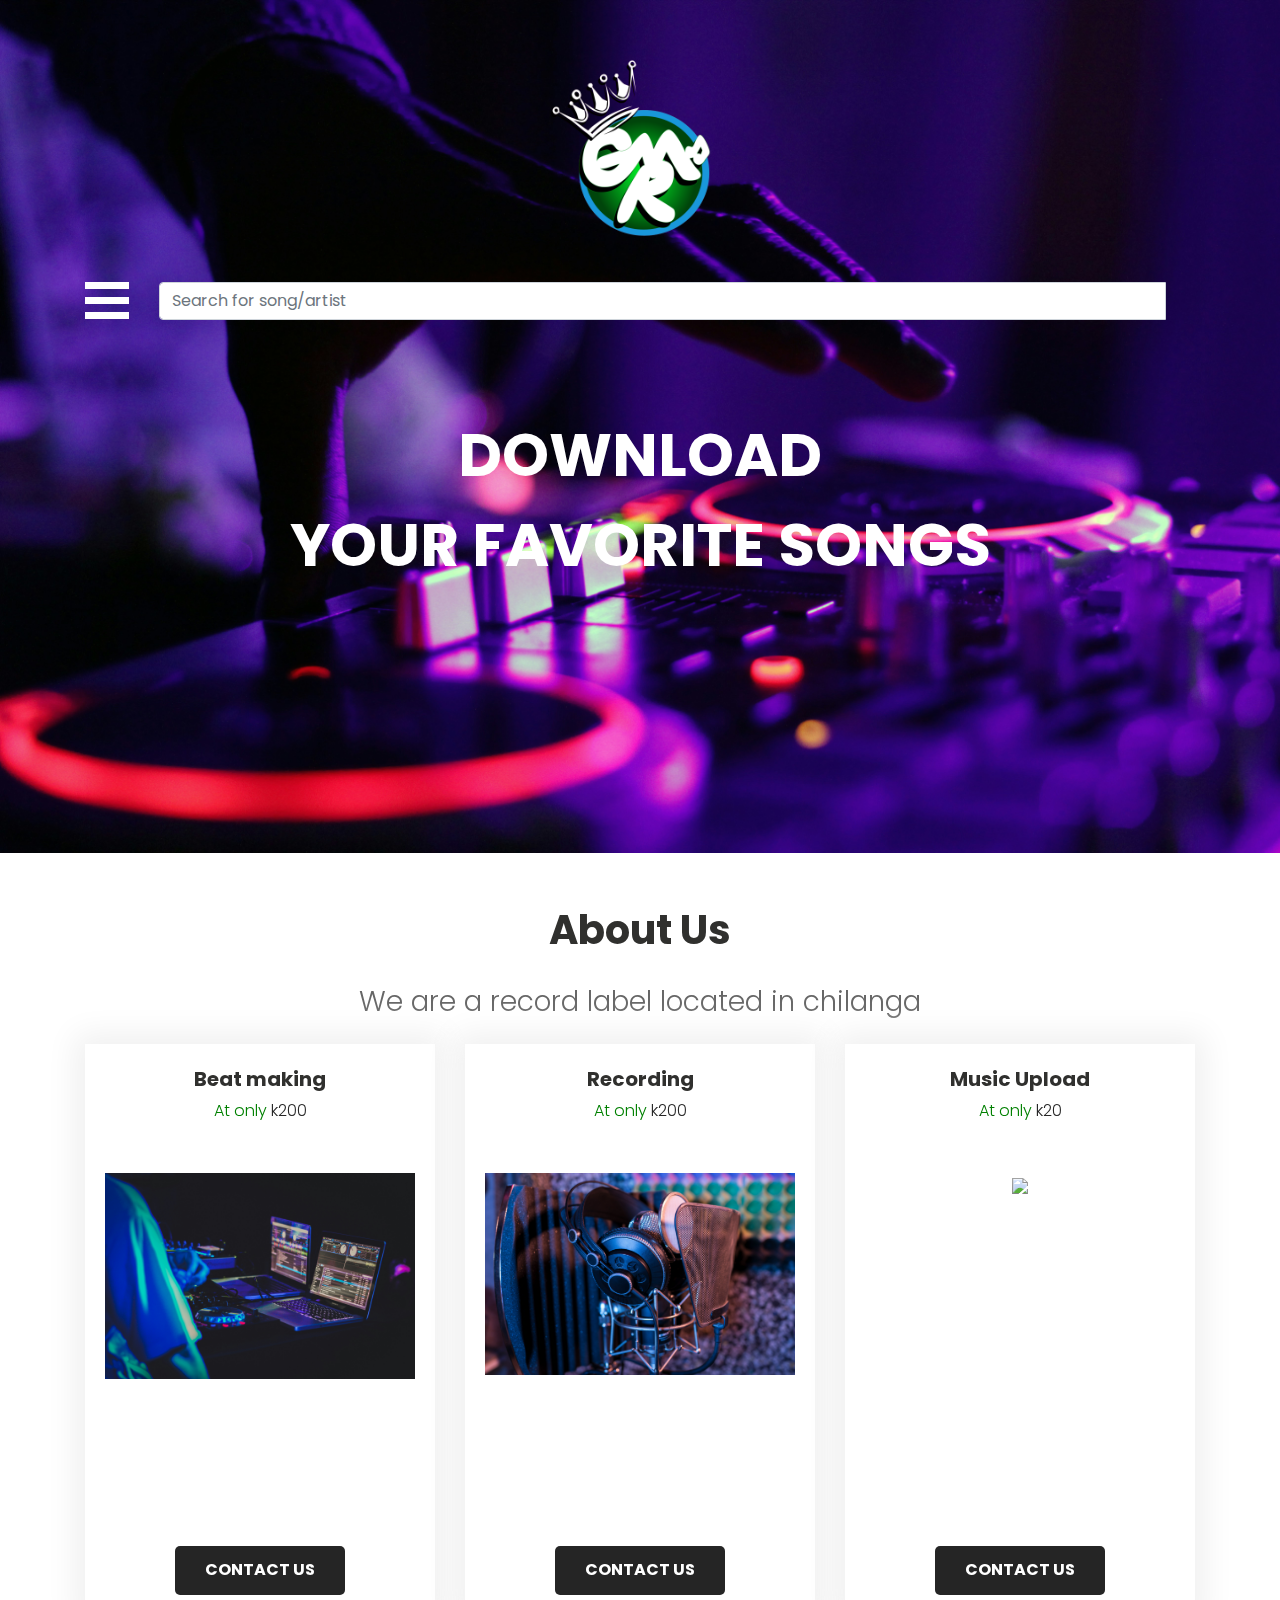
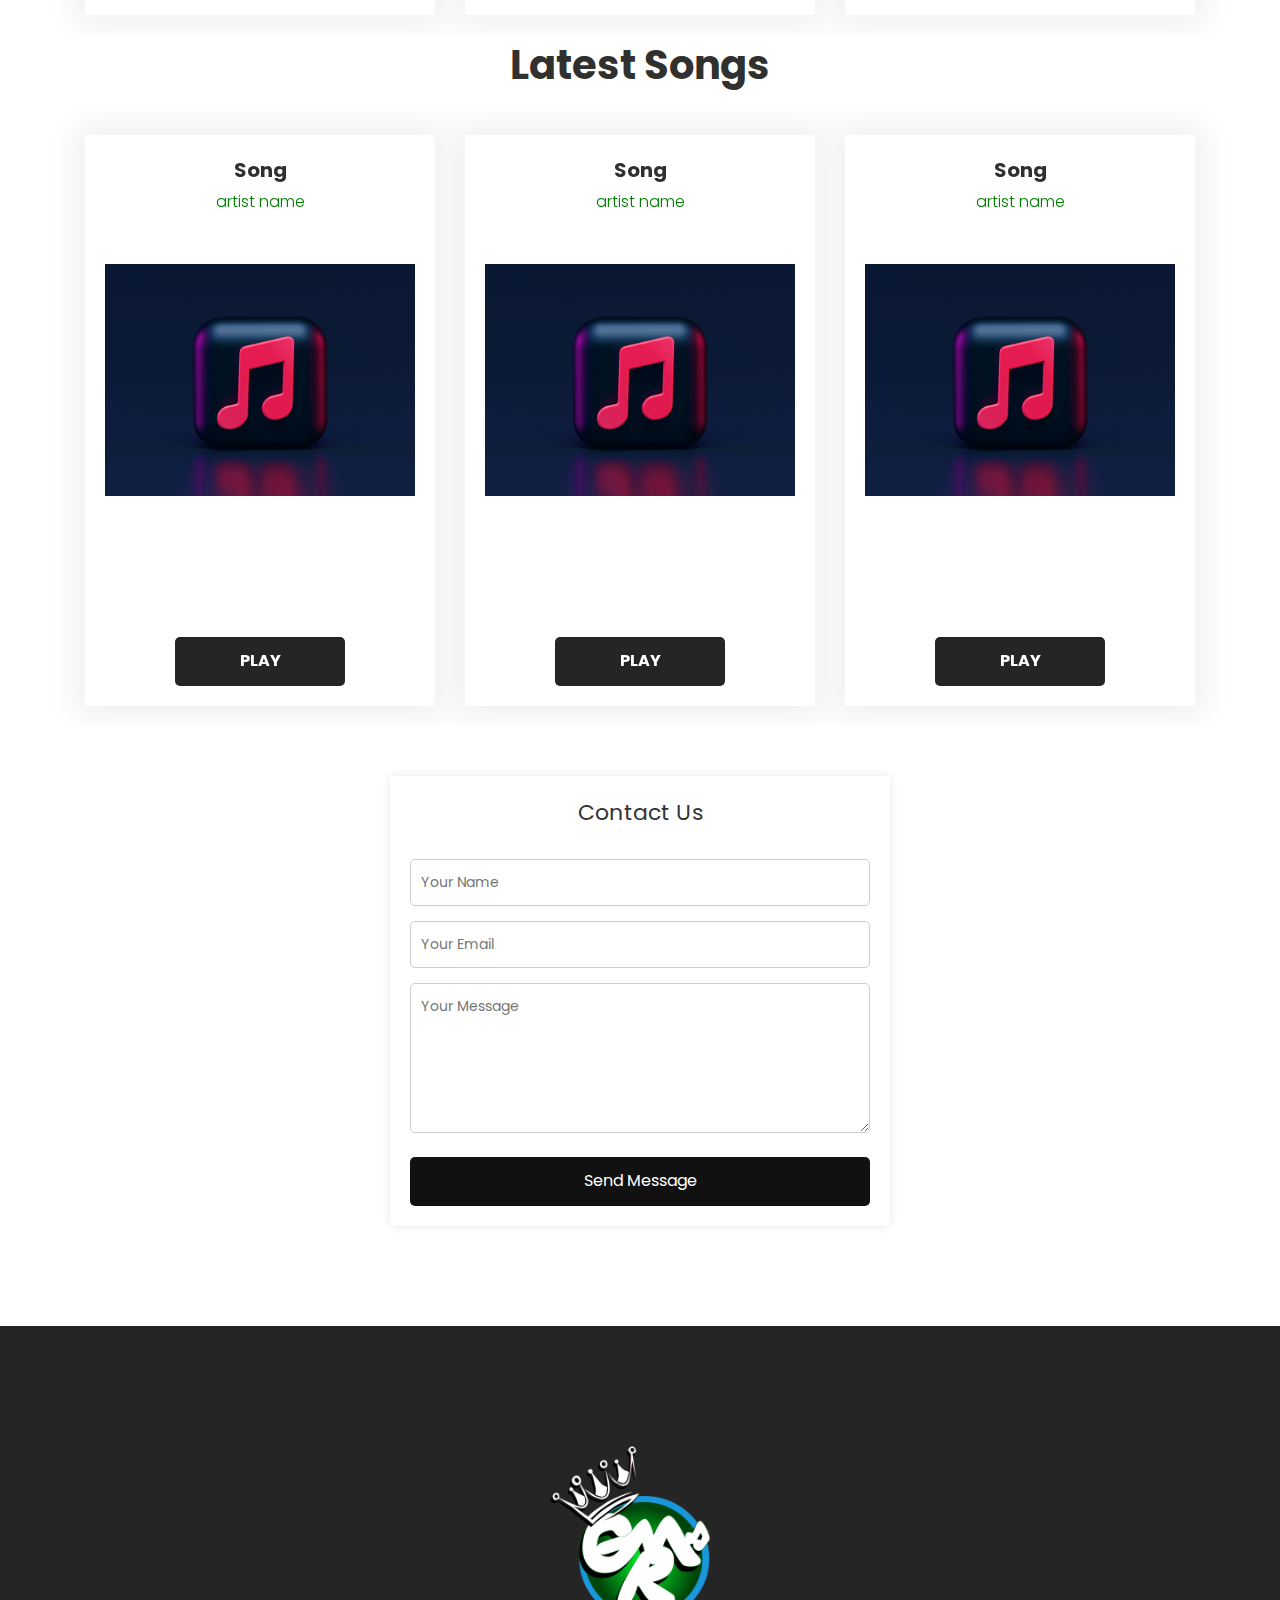
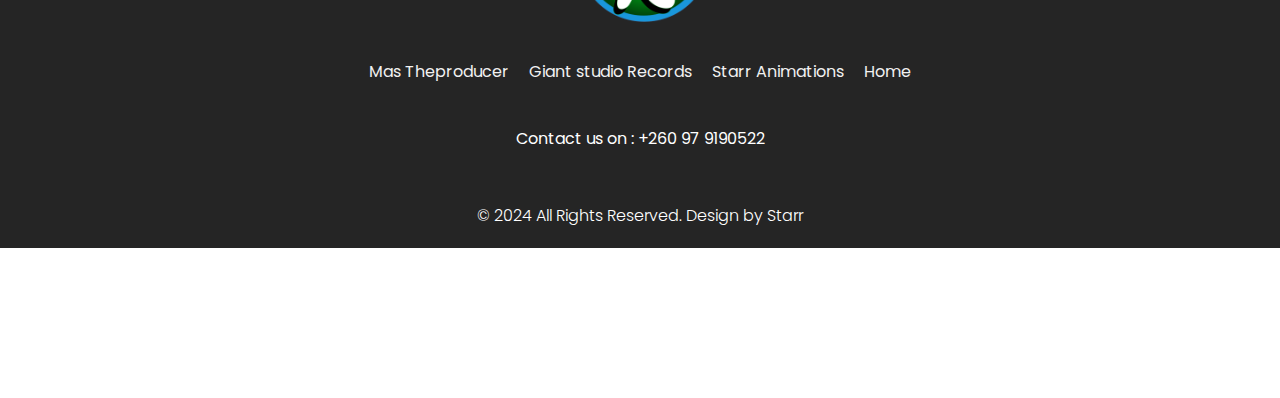
==== commit 71869a89: "removed searched button" ====
--- a/index.html
+++ b/index.html
@@ -60,7 +60,7 @@
                      <a href="javascript:void(0)" class="closebtn" onclick="closeNav()">&times;</a>
                      <a href="index.html">Home</a>
                      <a href="songs.html">Songs</a>
-                     <a href="#">Top 10</a>
+                     <a href="top.html">Top 10</a>
                      <a href="#contact">Contact Us</a>
                   </div>
                   <span class="toggle_icon" onclick="openNav()"><img src="images/toggle-icon.png"></span>
@@ -70,9 +70,7 @@
                      <div class="input-group">
                         <input type="text" class="form-control" placeholder="Search for song/artist">
                         <div class="input-group-append">
-                           <button class="btn btn-secondary" type="button" style="background-color: green; border-color:green ">
-                           <i class="fa fa-search"></i>
-                           </button>
+                           
                         </div>
                      </div>
                   </div>
--- a/css/style.css
+++ b/css/style.css
@@ -1265,3 +1265,32 @@
     background-color: green;
   }
 
+  #myUL {
+    /* Remove default list styling */
+    list-style-type: none;
+    padding: 0;
+    margin: 0;
+    background-color: none;
+  }
+  
+  #myUL li a {
+    border: 1px solid #ddd; /* Add a border to all links */
+    margin-top: -1px; /* Prevent double borders */
+    background-color: #f6f6f6; /* Grey background color */
+    padding: 12px; /* Add some padding */
+    text-decoration: none; /* Remove default text underline */
+    font-size: 18px; /* Increase the font-size */
+    color: black; /* Add a black text color */
+    display: block; /* Make it into a block element to fill the whole list */
+  }
+  
+  #myUL li a:hover:not(.header) {
+    background-color: #eee; /* Add a hover effect to all links, except for headers */
+  }
+
+audio {
+    width: 50%;
+  background-color: black;
+  border: solid white 1px;
+    margin: 10px;
+}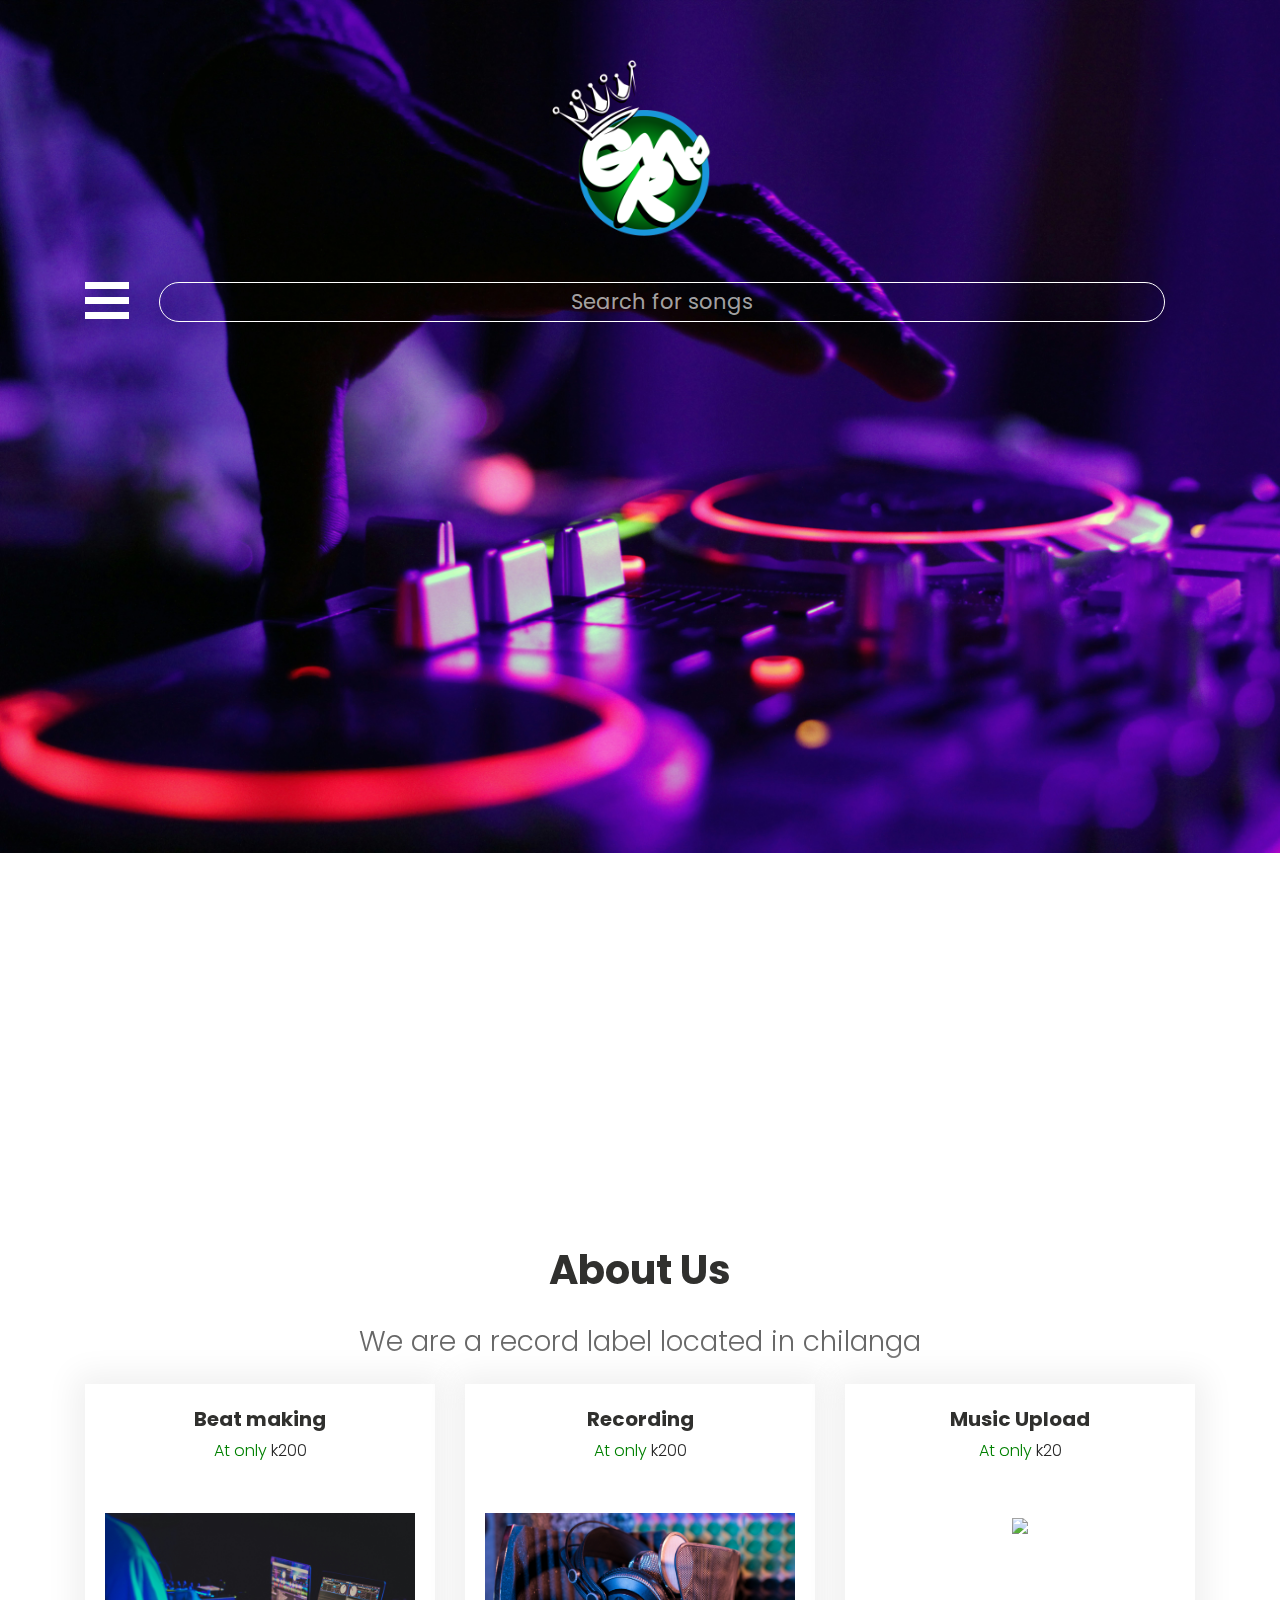
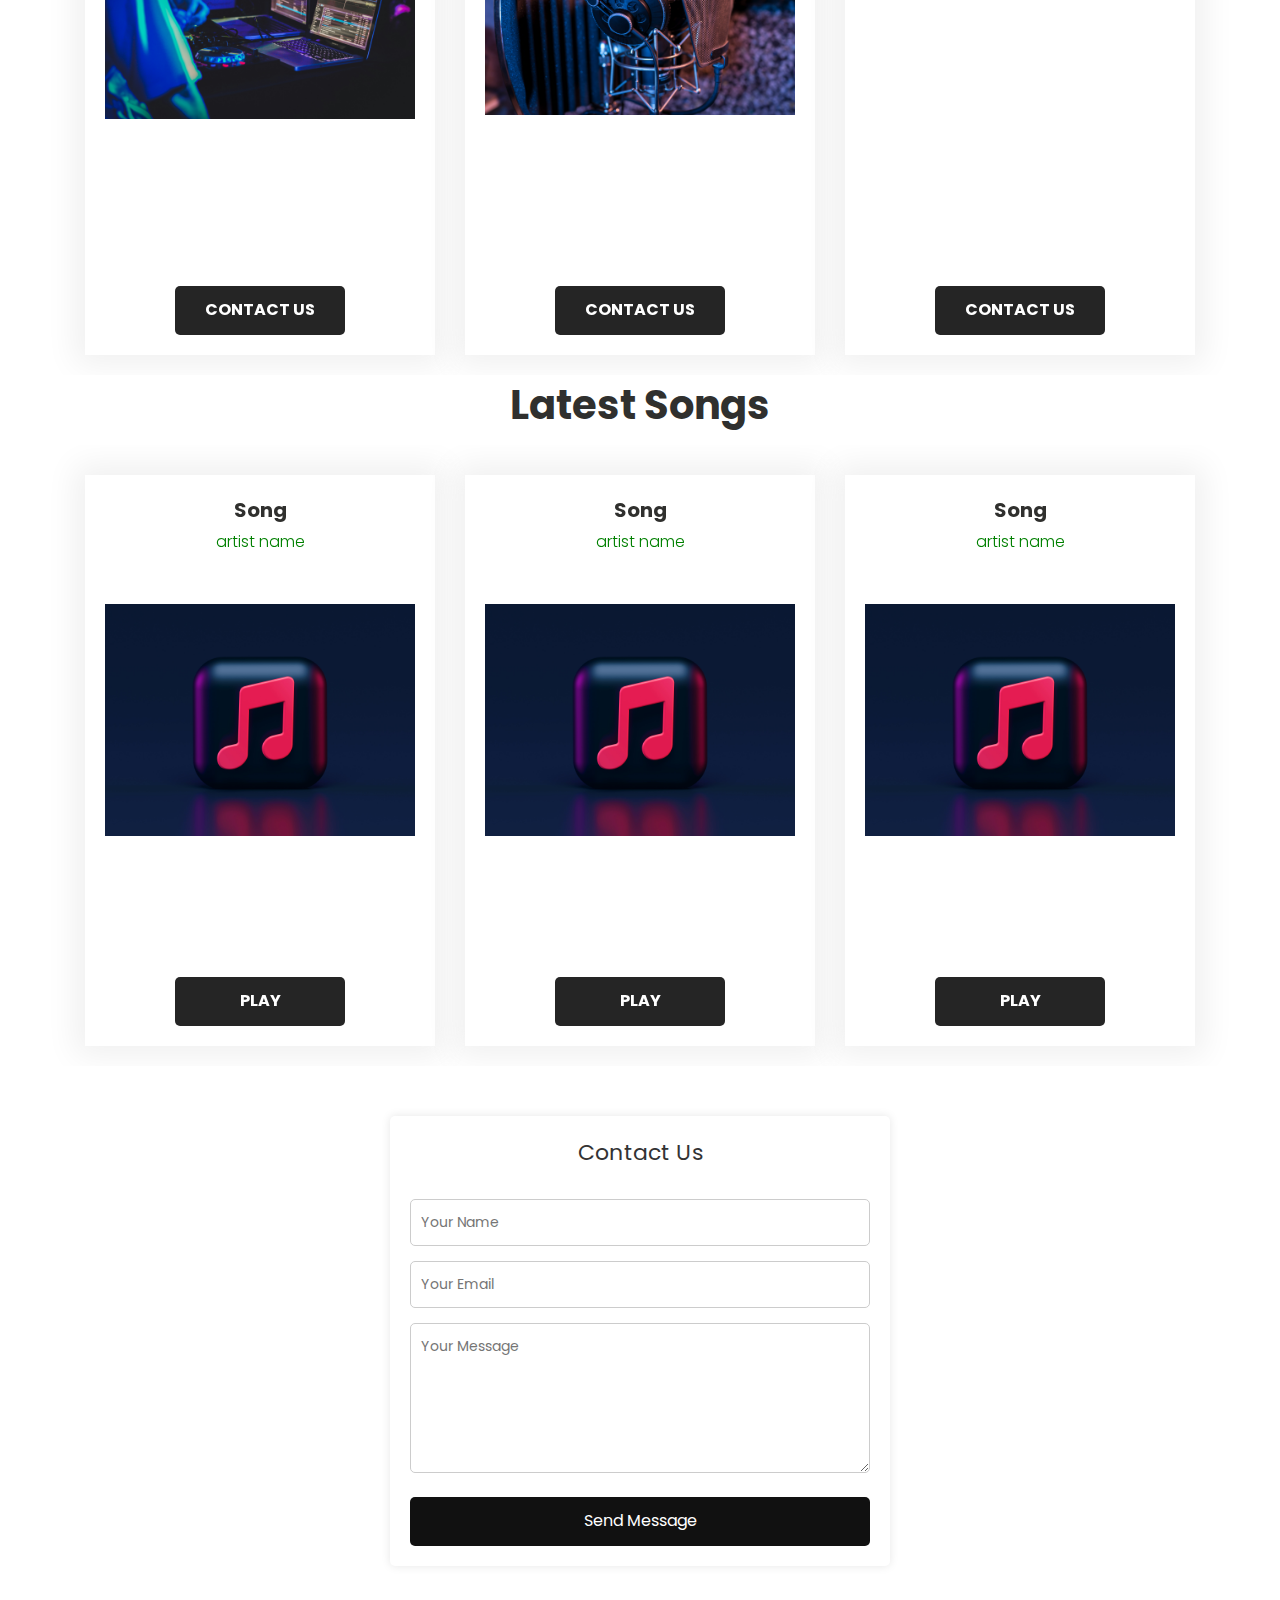
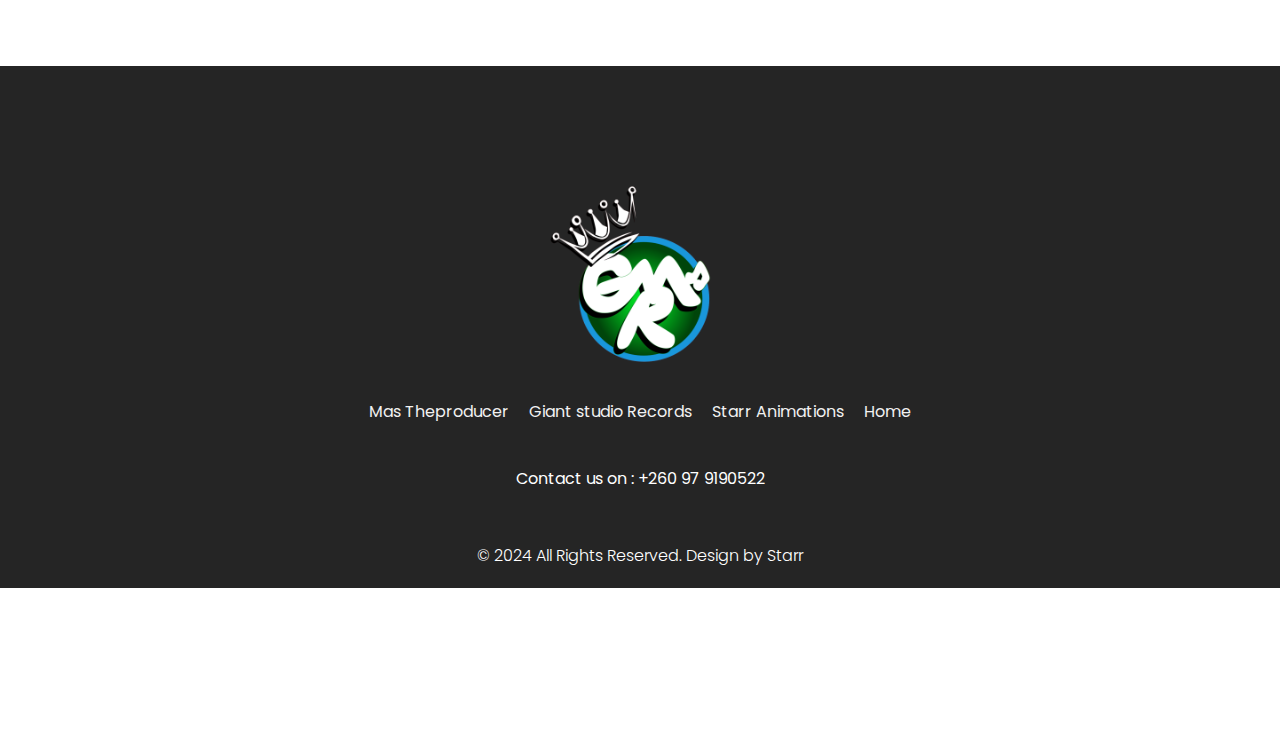
==== commit 80dc2aab: "removed search and replaced it with a button" ====
--- a/index.html
+++ b/index.html
@@ -68,9 +68,9 @@
                   <div class="main">
                      <!-- Another variation with a button -->
                      <div class="input-group">
-                        <input type="text" class="form-control" placeholder="Search for song/artist">
-                        <div class="input-group-append">
-                           
+                        <!-- <input type="text" class="form-control" placeholder="Search for song/artist">
+                        <div class="input-group-append"> -->
+                           <a href="songs.html" class="searchBtn">Search for songs</a>
                         </div>
                      </div>
                   </div>
--- a/css/style.css
+++ b/css/style.css
@@ -1293,4 +1293,13 @@
   background-color: black;
   border: solid white 1px;
     margin: 10px;
+}
+
+.searchBtn {
+    border: solid white 1px;
+    color: rgba(255, 255, 255, 0.651);
+    width: 100%;
+    font-size: 1.5em;
+    text-align: center;
+    border-radius: 20px;
 }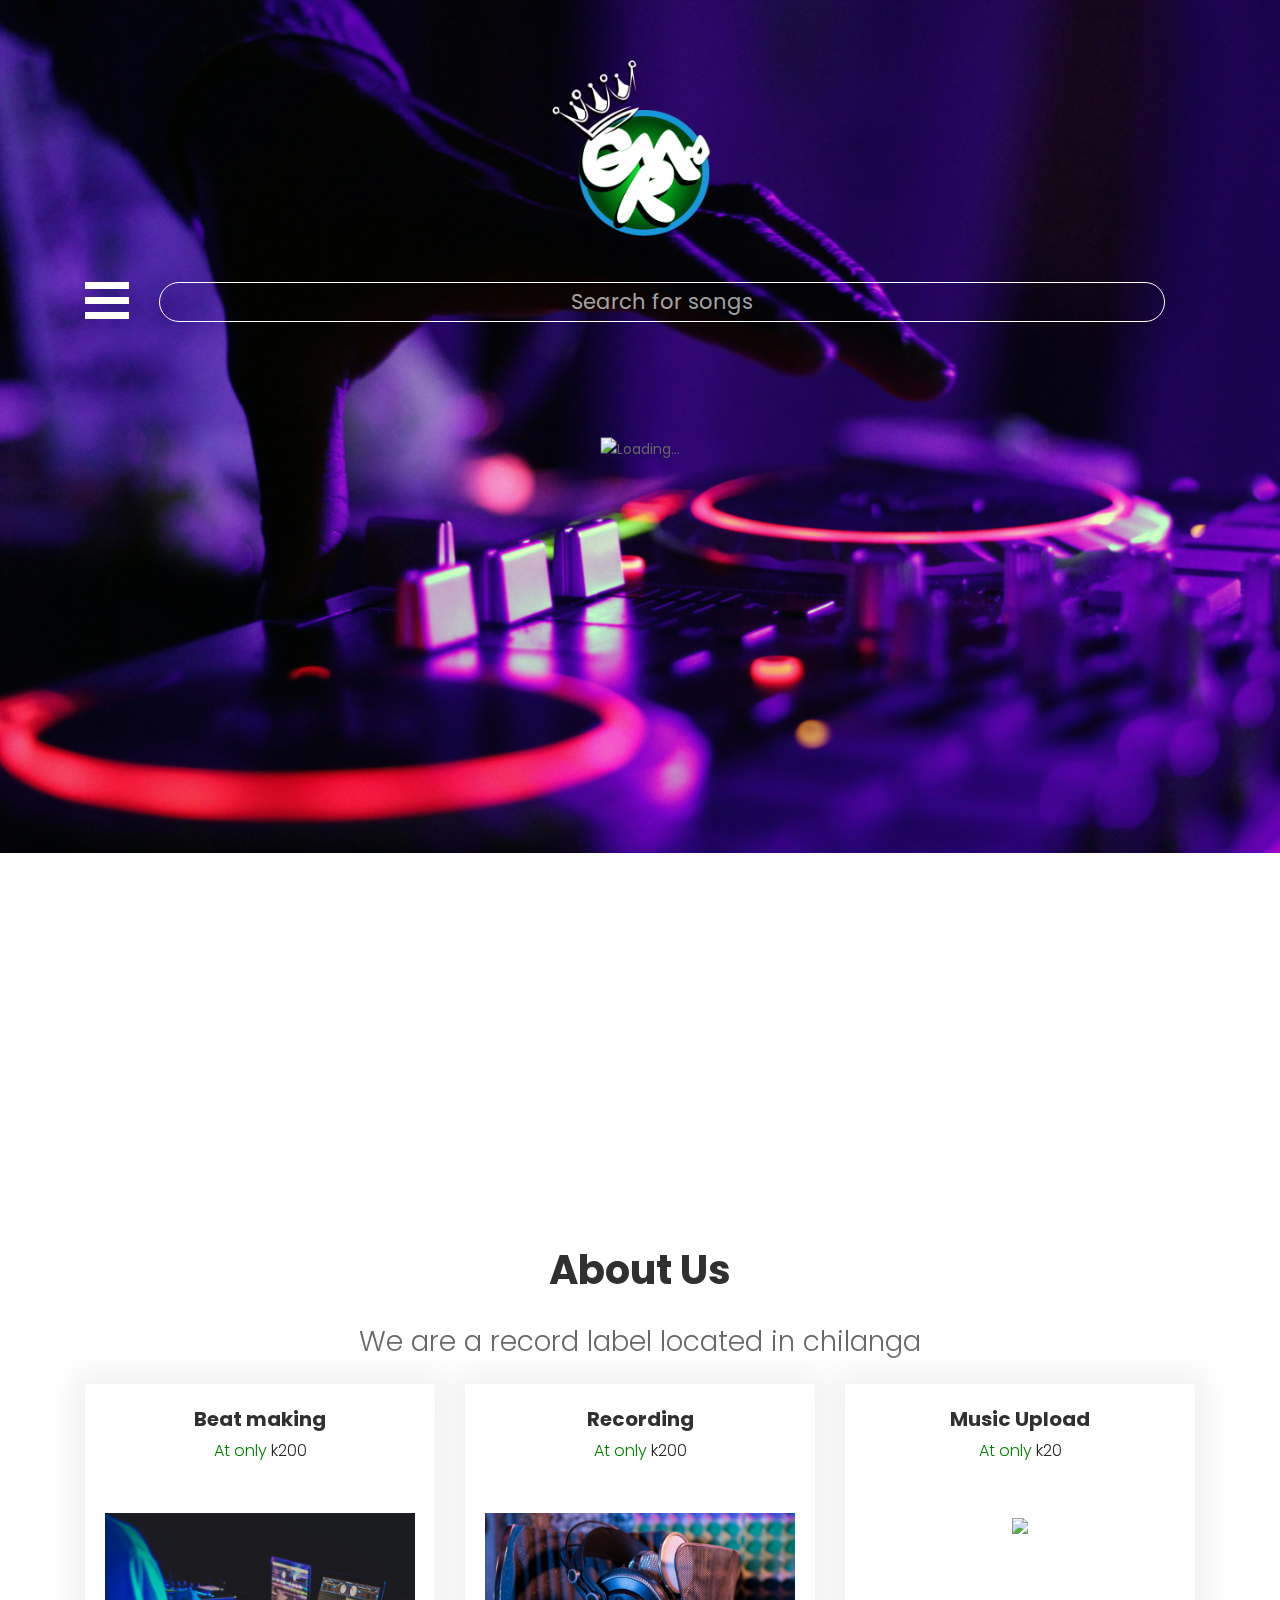
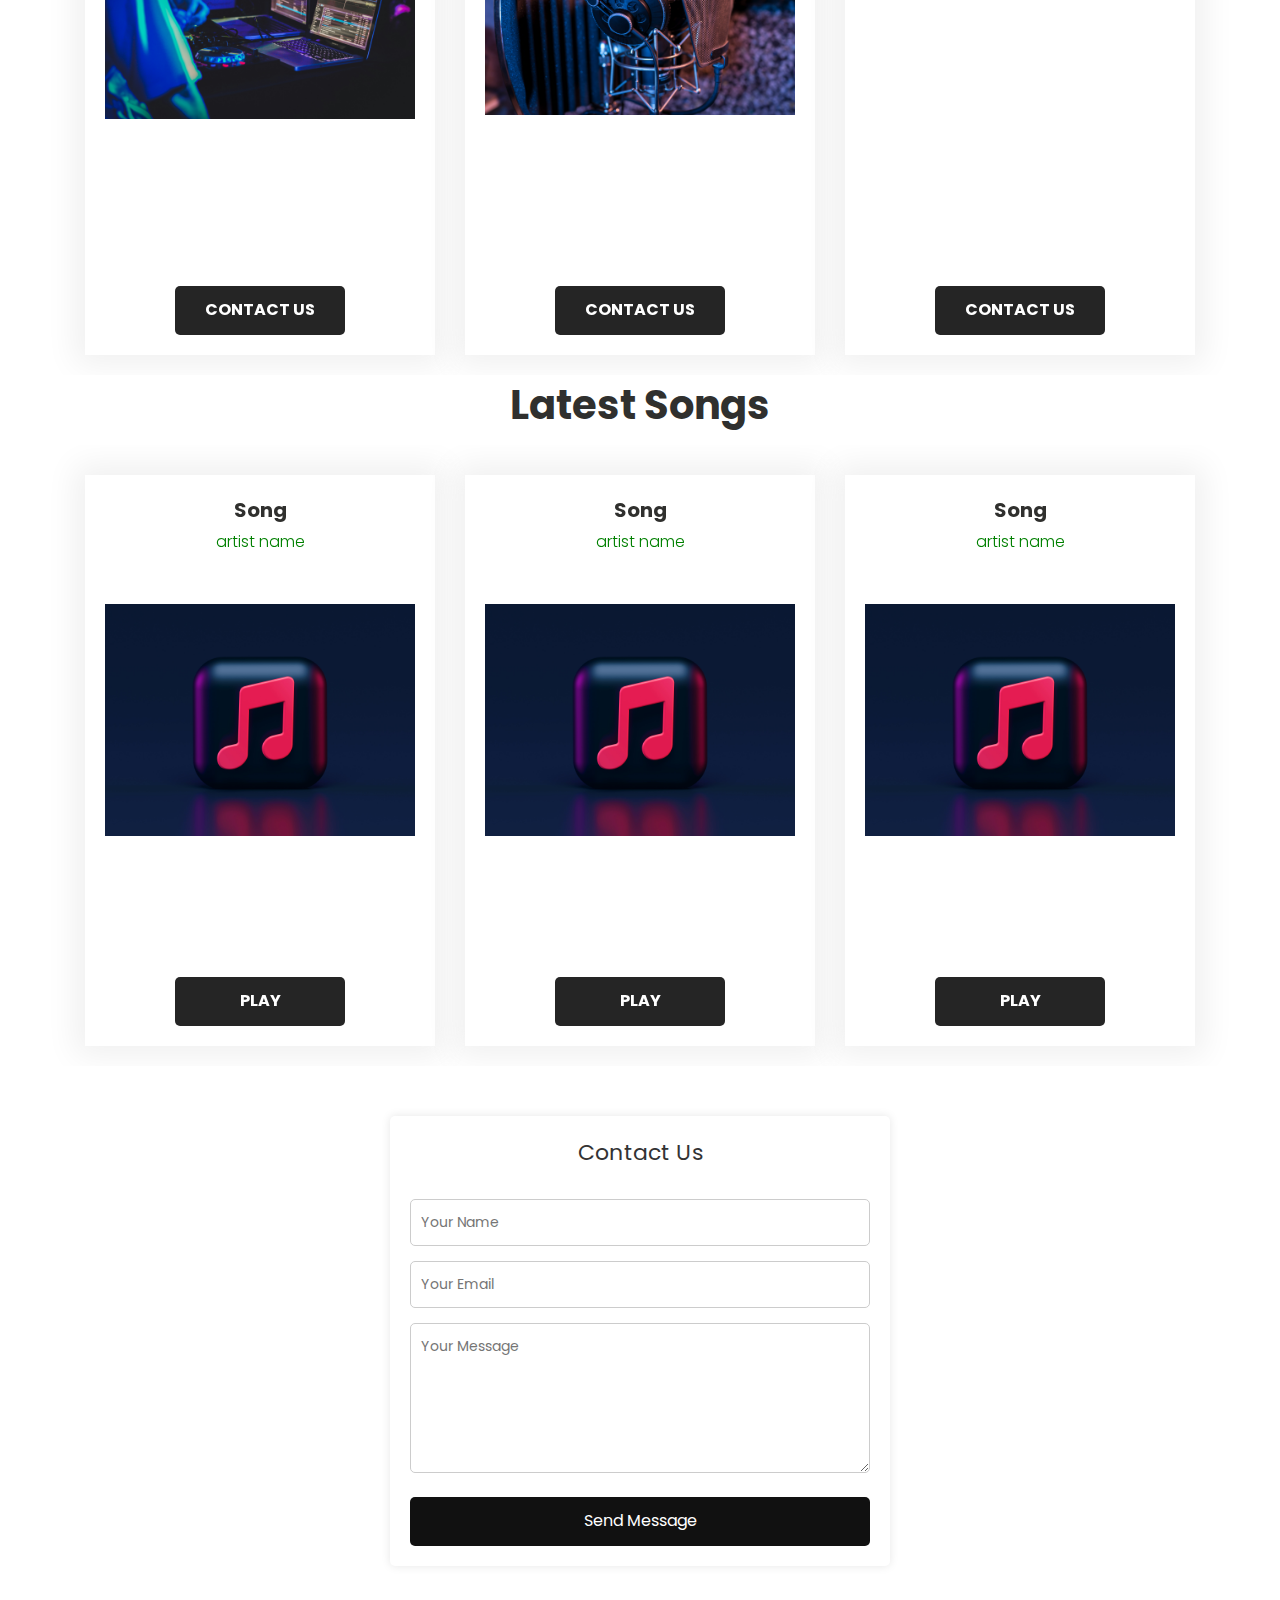
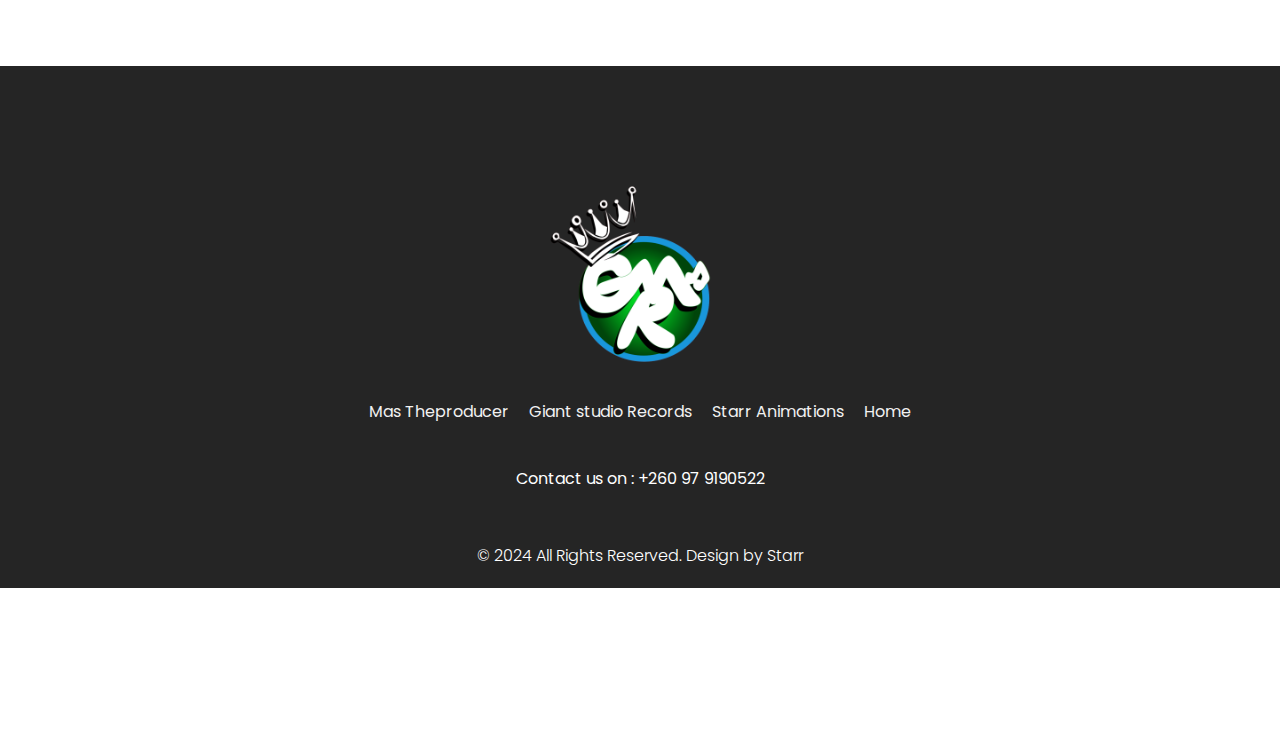
==== commit d08ae6eb: "added a loading icon" ====
--- a/index.html
+++ b/index.html
@@ -37,6 +37,8 @@
       <link rel="stylesheet" href="https://cdnjs.cloudflare.com/ajax/libs/fancybox/2.1.5/jquery.fancybox.min.css" media="screen">
    </head>
    <body>
+
+      <img id="loading-img" src="loading.gif" alt="Loading...">
       <!-- banner bg main start -->
       <div class="banner_bg_main">
 
--- a/css/style.css
+++ b/css/style.css
@@ -1,3 +1,11 @@
+#loading-img {
+    position: fixed;
+    top: 50%;
+    left: 50%;
+    transform: translate(-50%, -50%);
+    z-index: 9999;
+  }
+
 
 @import url(animate.min.css);
 @import url(normalize.css);
@@ -1302,4 +1310,18 @@
     font-size: 1.5em;
     text-align: center;
     border-radius: 20px;
-}+}
+
+.backBtn {
+    border: solid black 1px;
+    font-size: 1.5em;
+    text-align: center;
+    border-radius: 5px;
+    padding: 5px;
+    margin: 20px;
+    background-color: white;
+}
+
+.backBtn:hover {
+    background-color: black;
+}
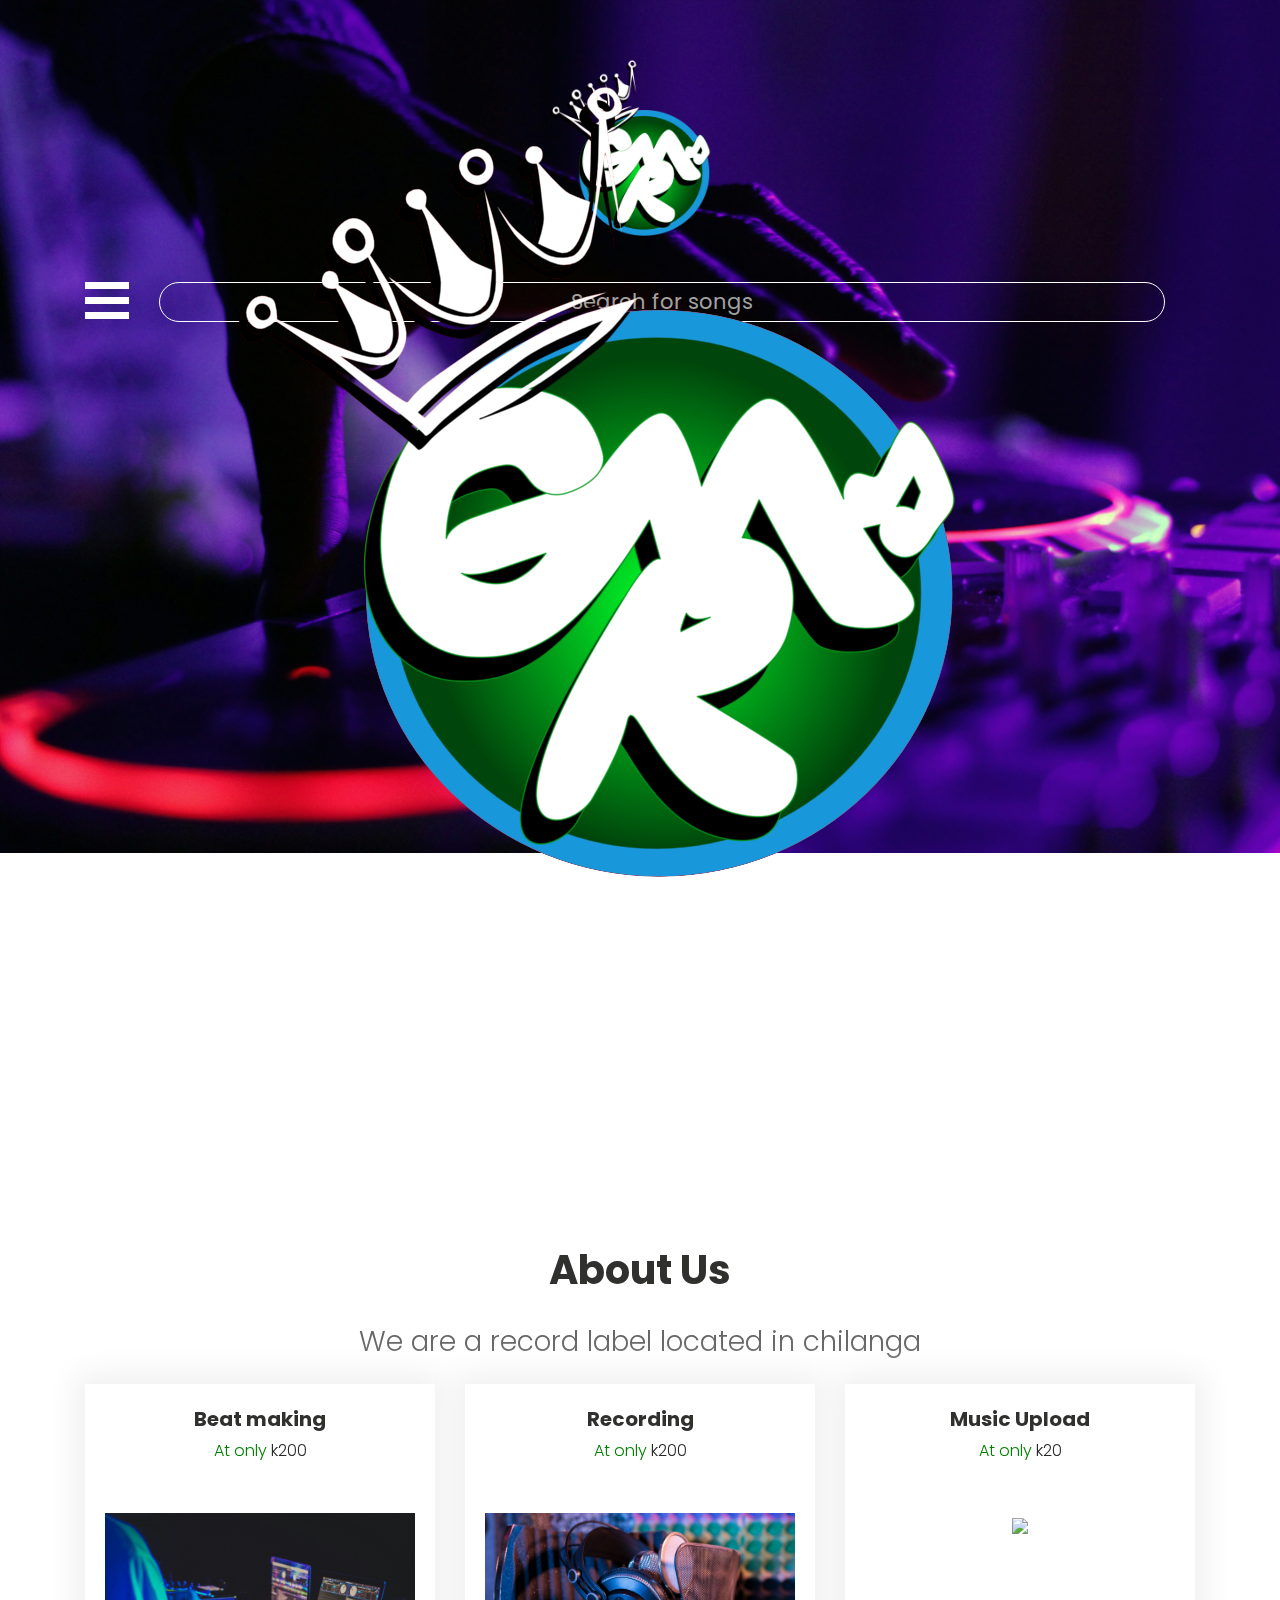
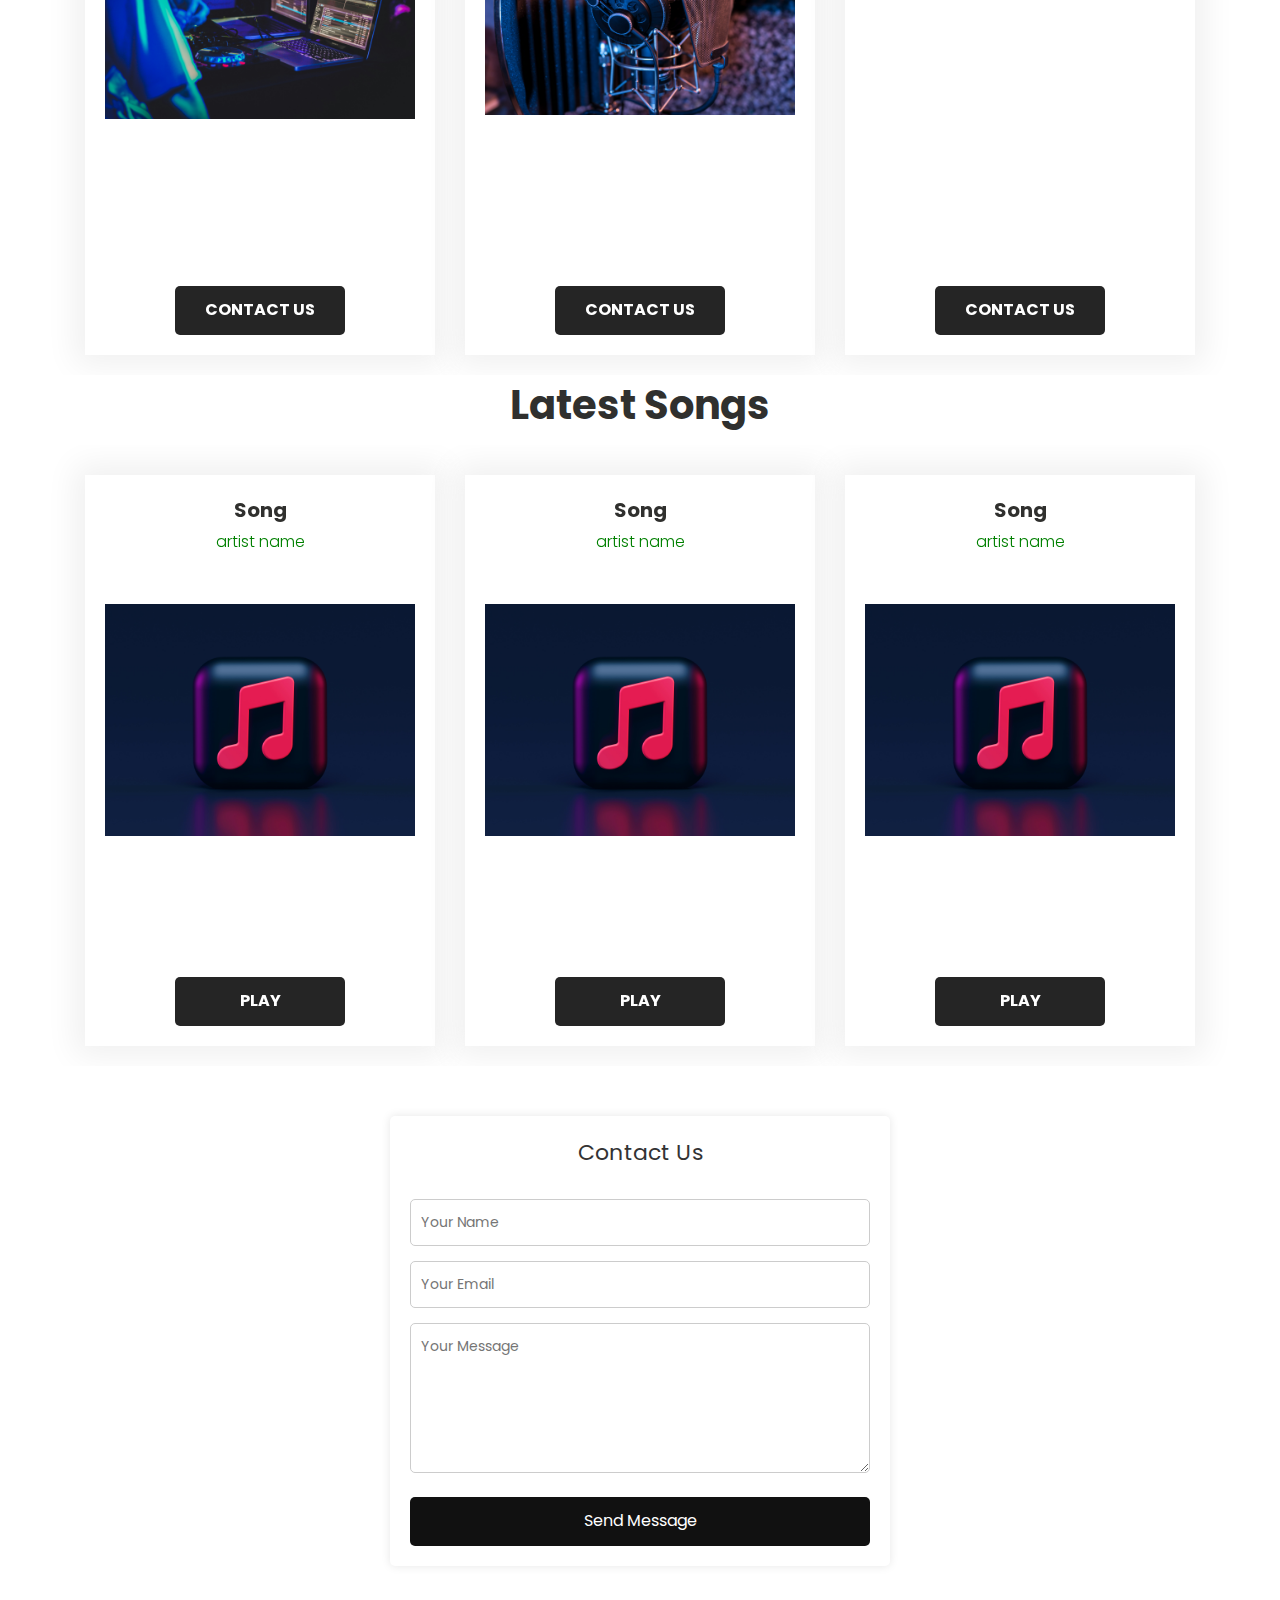
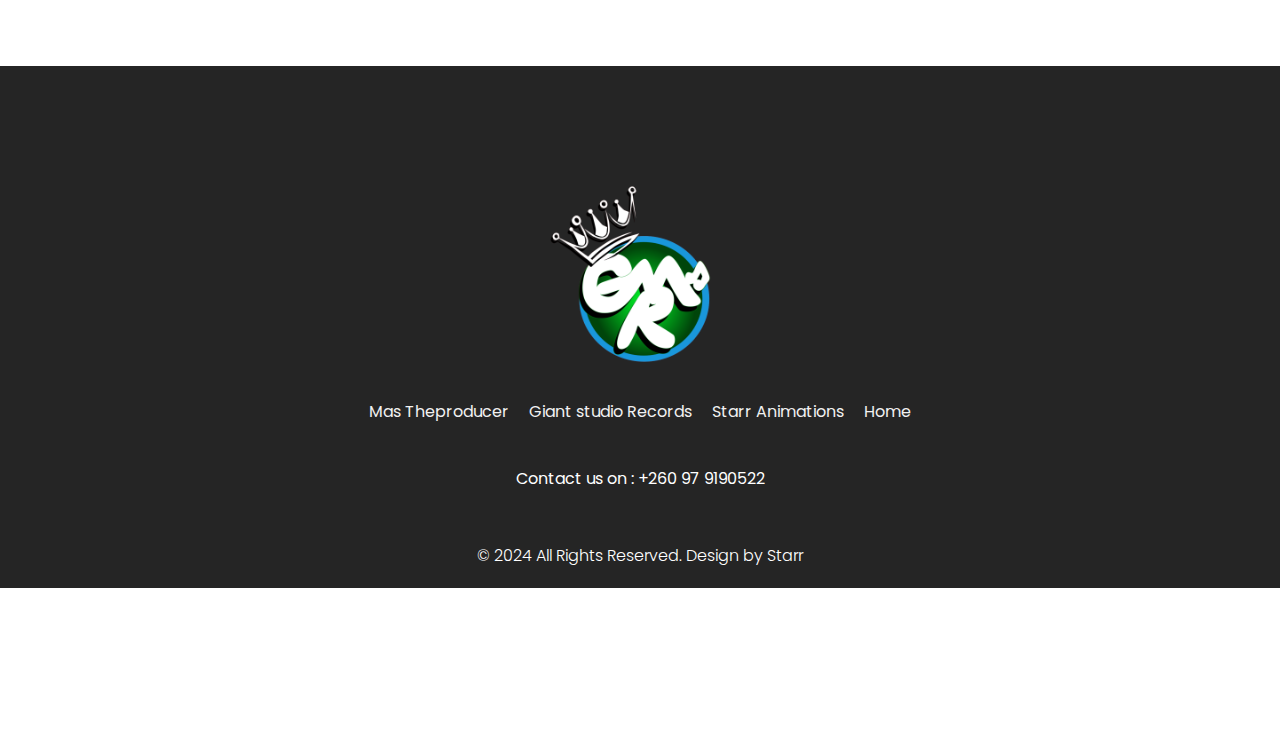
==== commit cd4c1a60: "fix this later" ====
--- a/index.html
+++ b/index.html
@@ -38,7 +38,7 @@
    </head>
    <body>
 
-      <img id="loading-img" src="loading.gif" alt="Loading...">
+      <img id="loading-img" src="images/giant Logo.png" alt="Loading...">
       <!-- banner bg main start -->
       <div class="banner_bg_main">
 
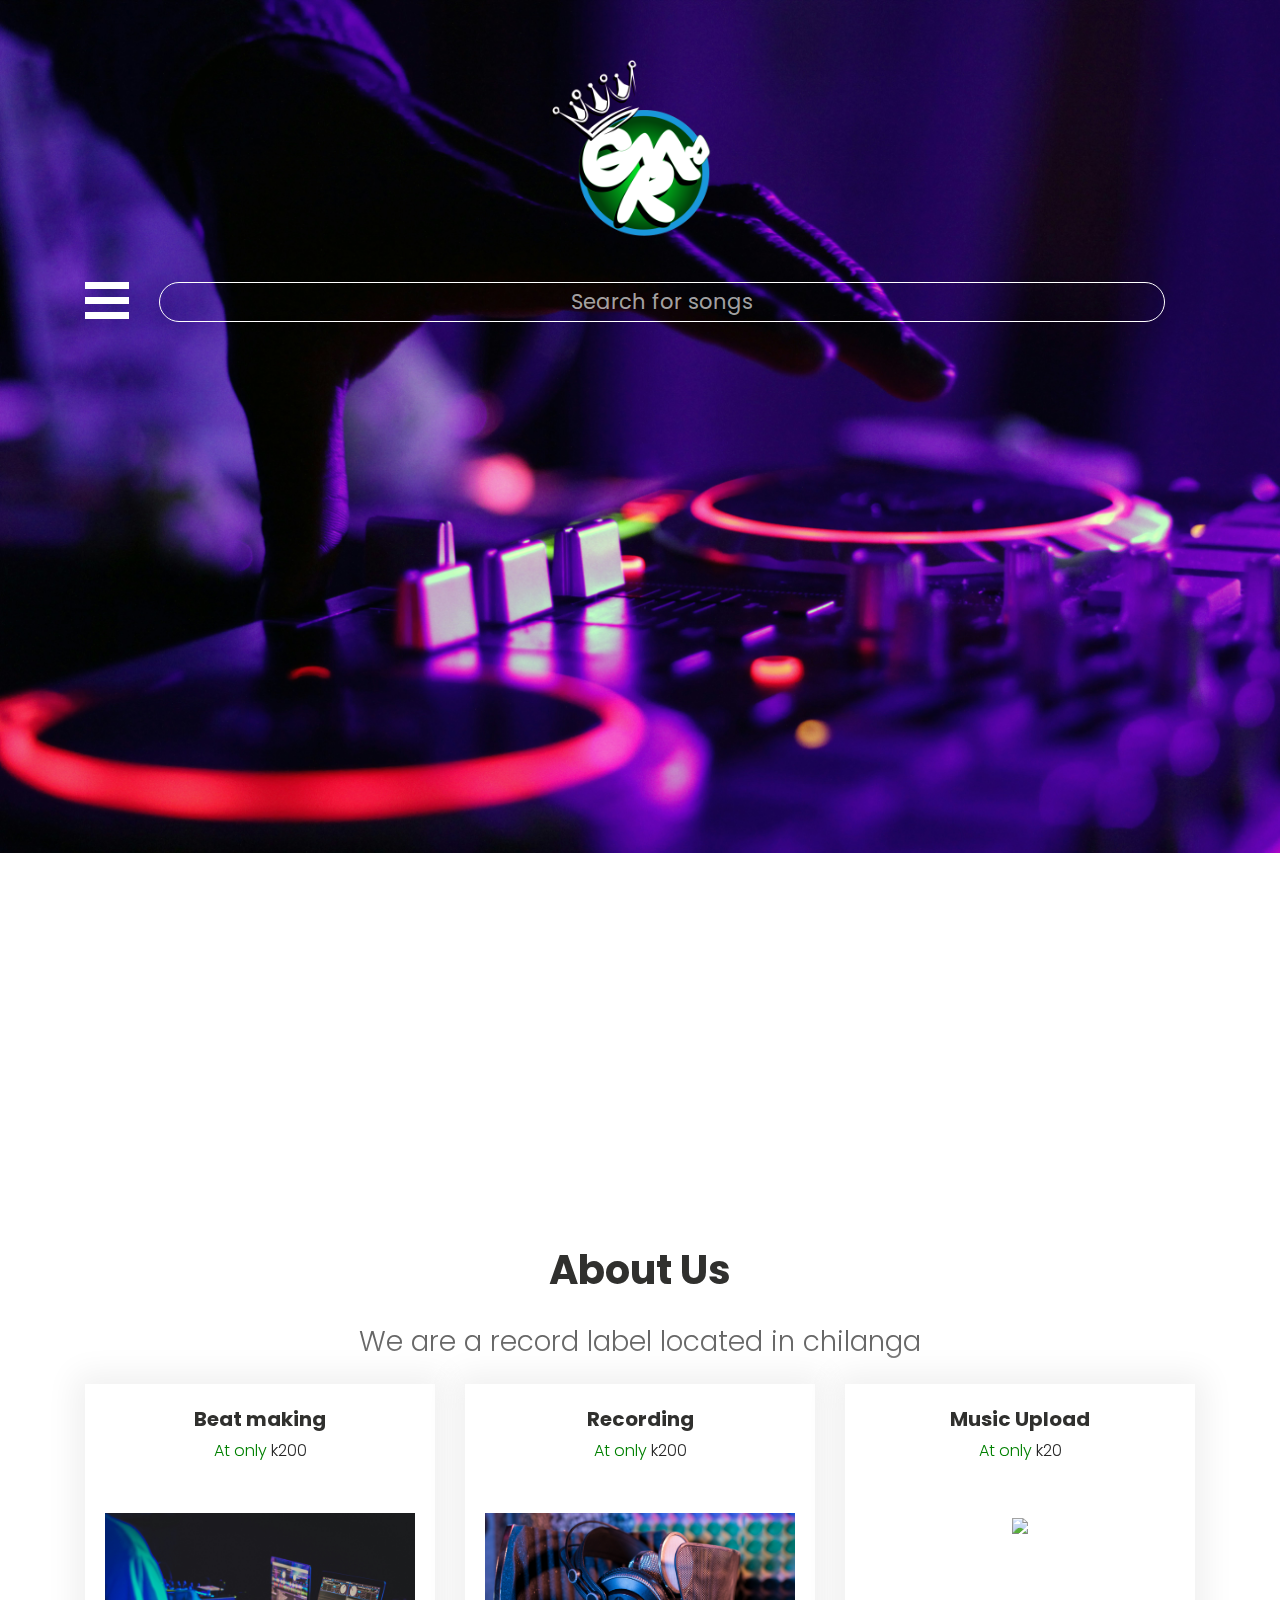
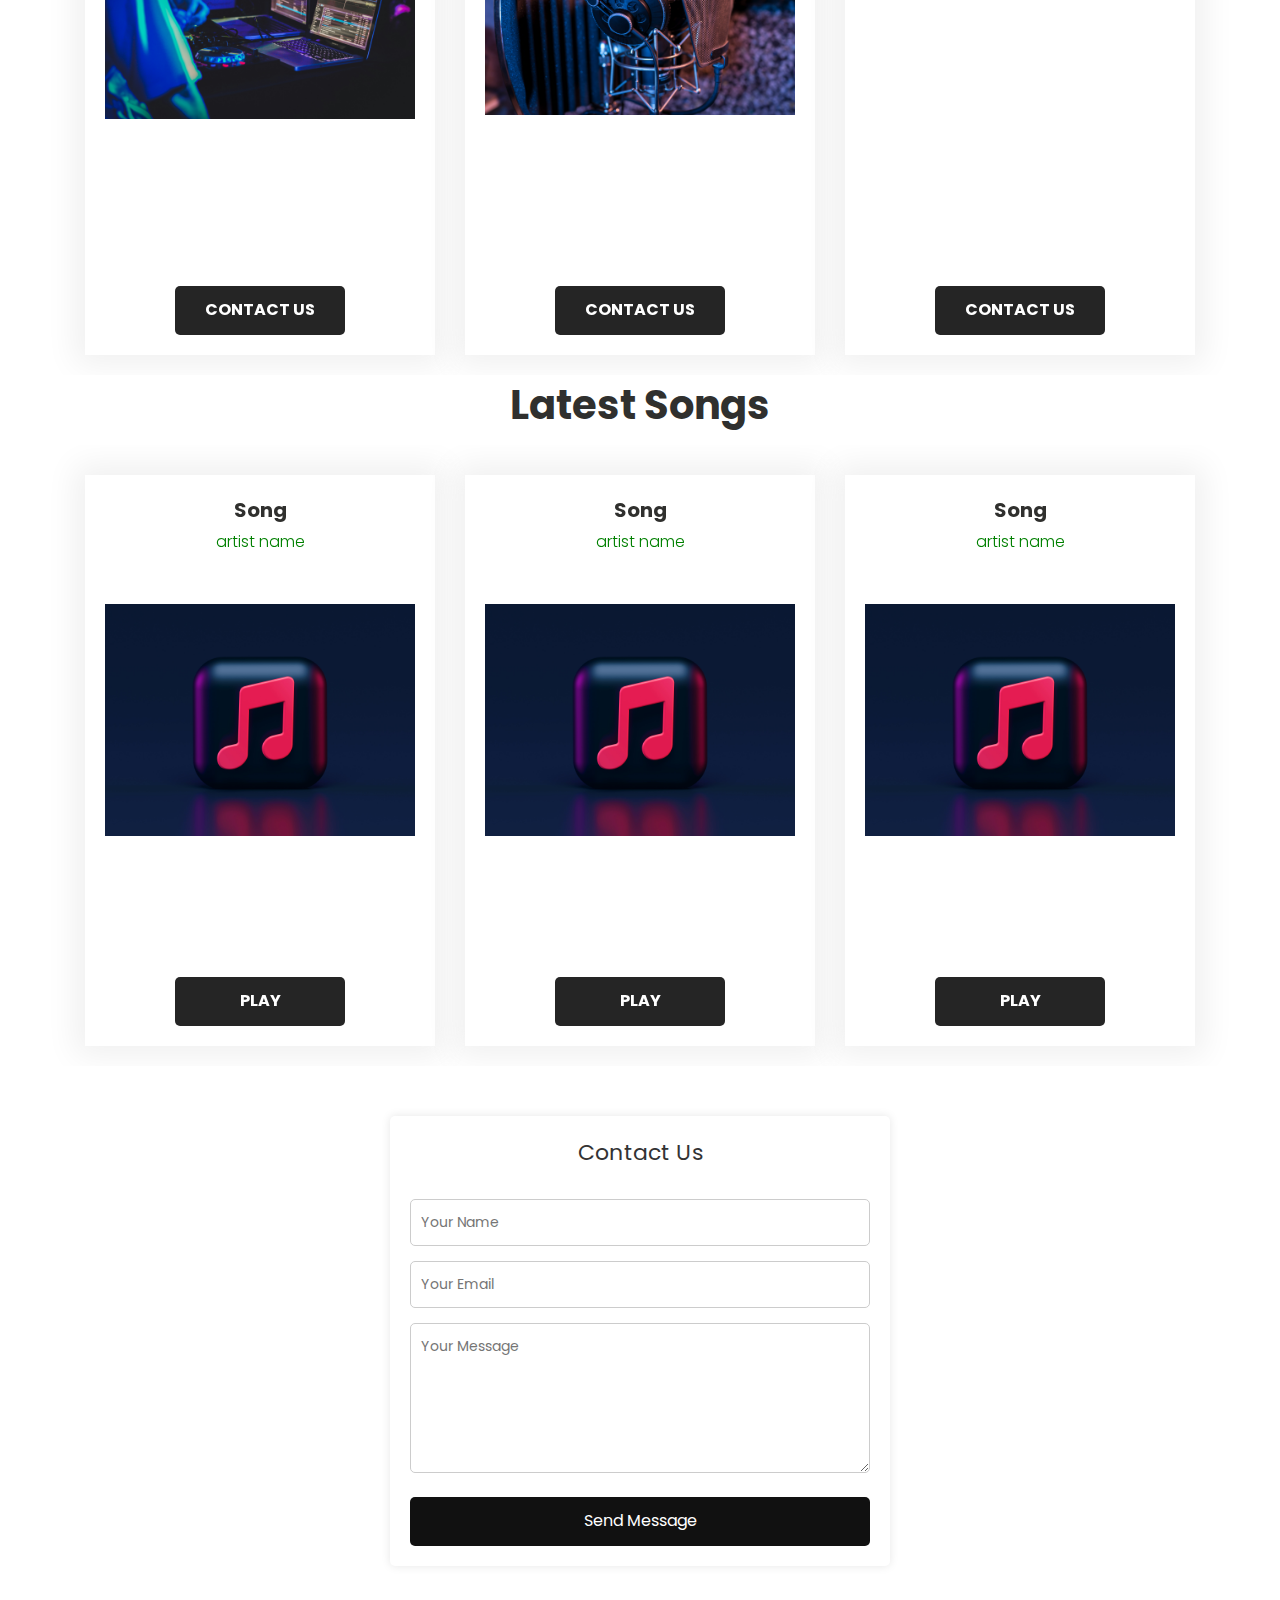
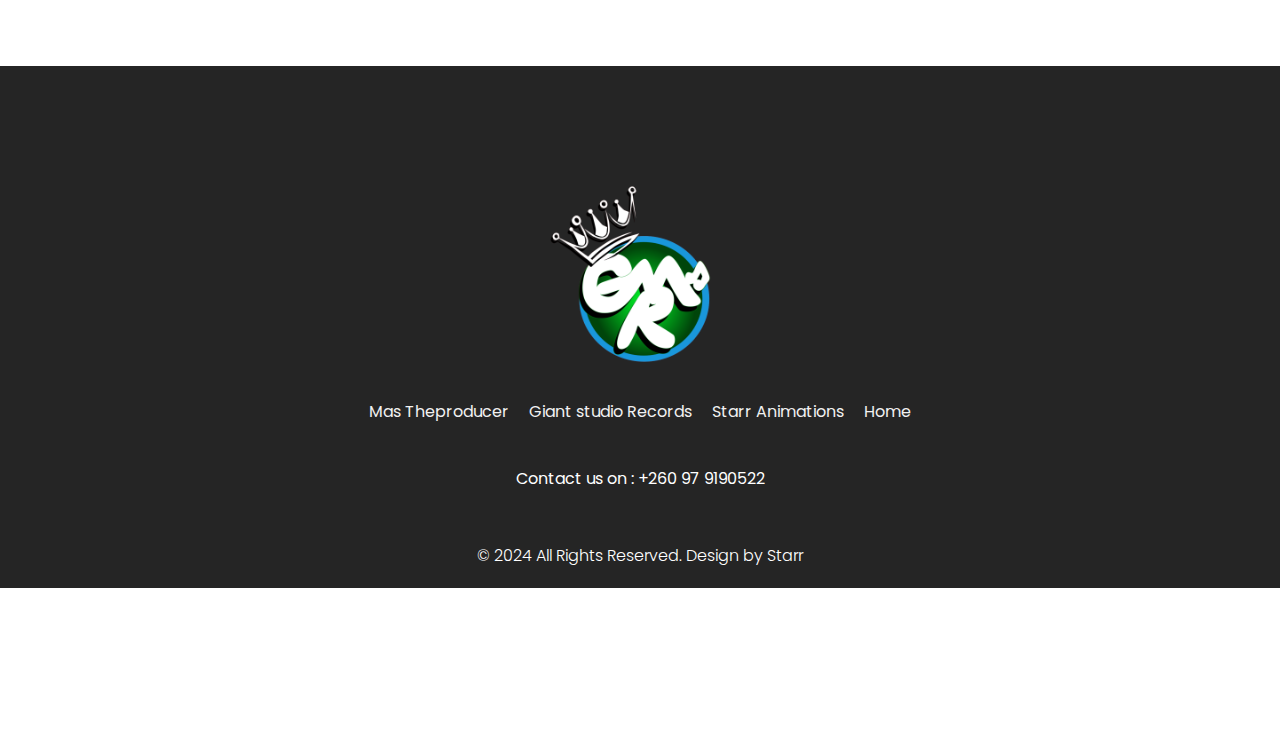
==== commit 6b625bdb: "update" ====
--- a/index.html
+++ b/index.html
@@ -297,6 +297,7 @@
       <!-- copyright section end -->
       <!-- Javascript files-->
       <script src="js/jquery.min.js"></script>
+      <script src="js/app.js"></script>
       <script src="js/popper.min.js"></script>
       <script src="js/bootstrap.bundle.min.js"></script>
       <script src="js/jquery-3.0.0.min.js"></script>
--- a/css/style.css
+++ b/css/style.css
@@ -4,6 +4,22 @@
     left: 50%;
     transform: translate(-50%, -50%);
     z-index: 9999;
+   
+    padding: 400px;
+    animation-name: anime;
+    animation-duration: 3s;
+  }
+
+  @keyframes anime {
+    from{
+        padding: 200px;
+        background: white;
+    }
+    to{
+        padding: 400px;
+        background: rgba(0, 0, 0, 0.445);
+        backdrop-filter: blur(20px);
+    }
   }
 
 
